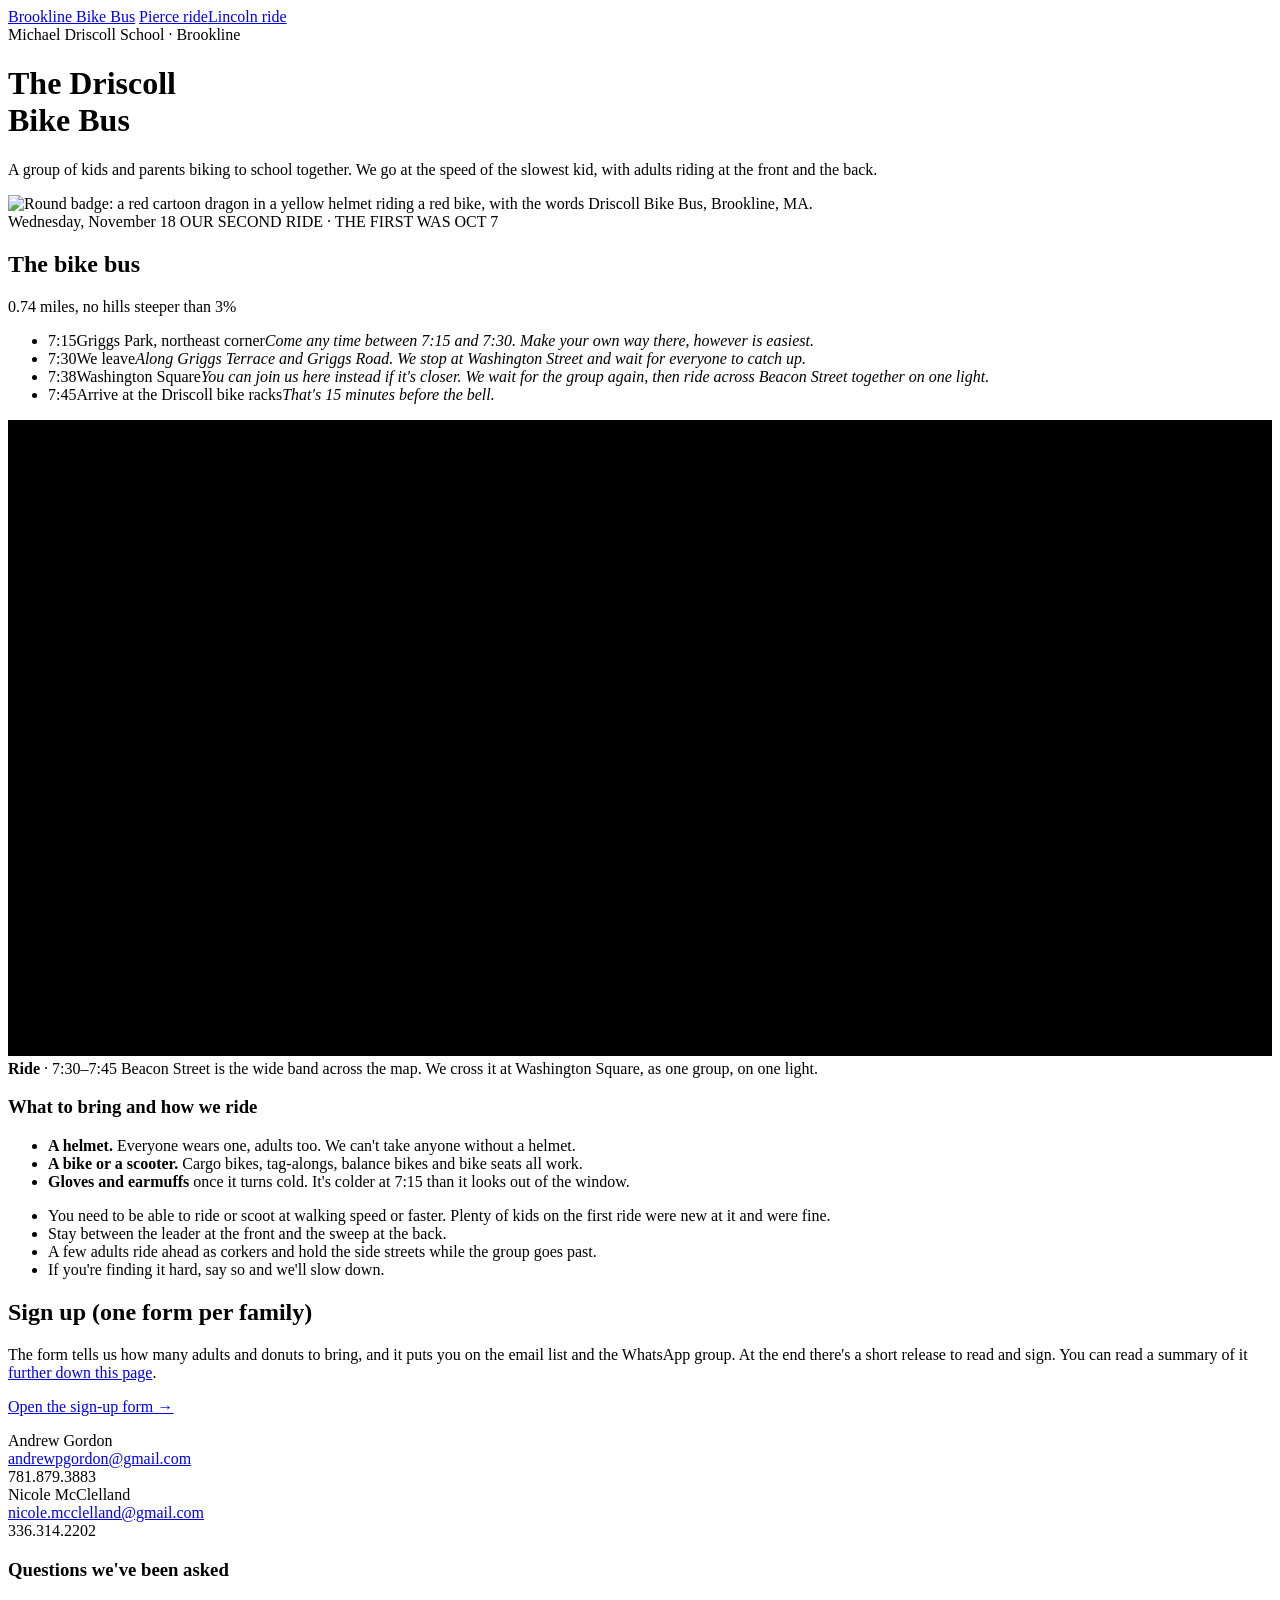
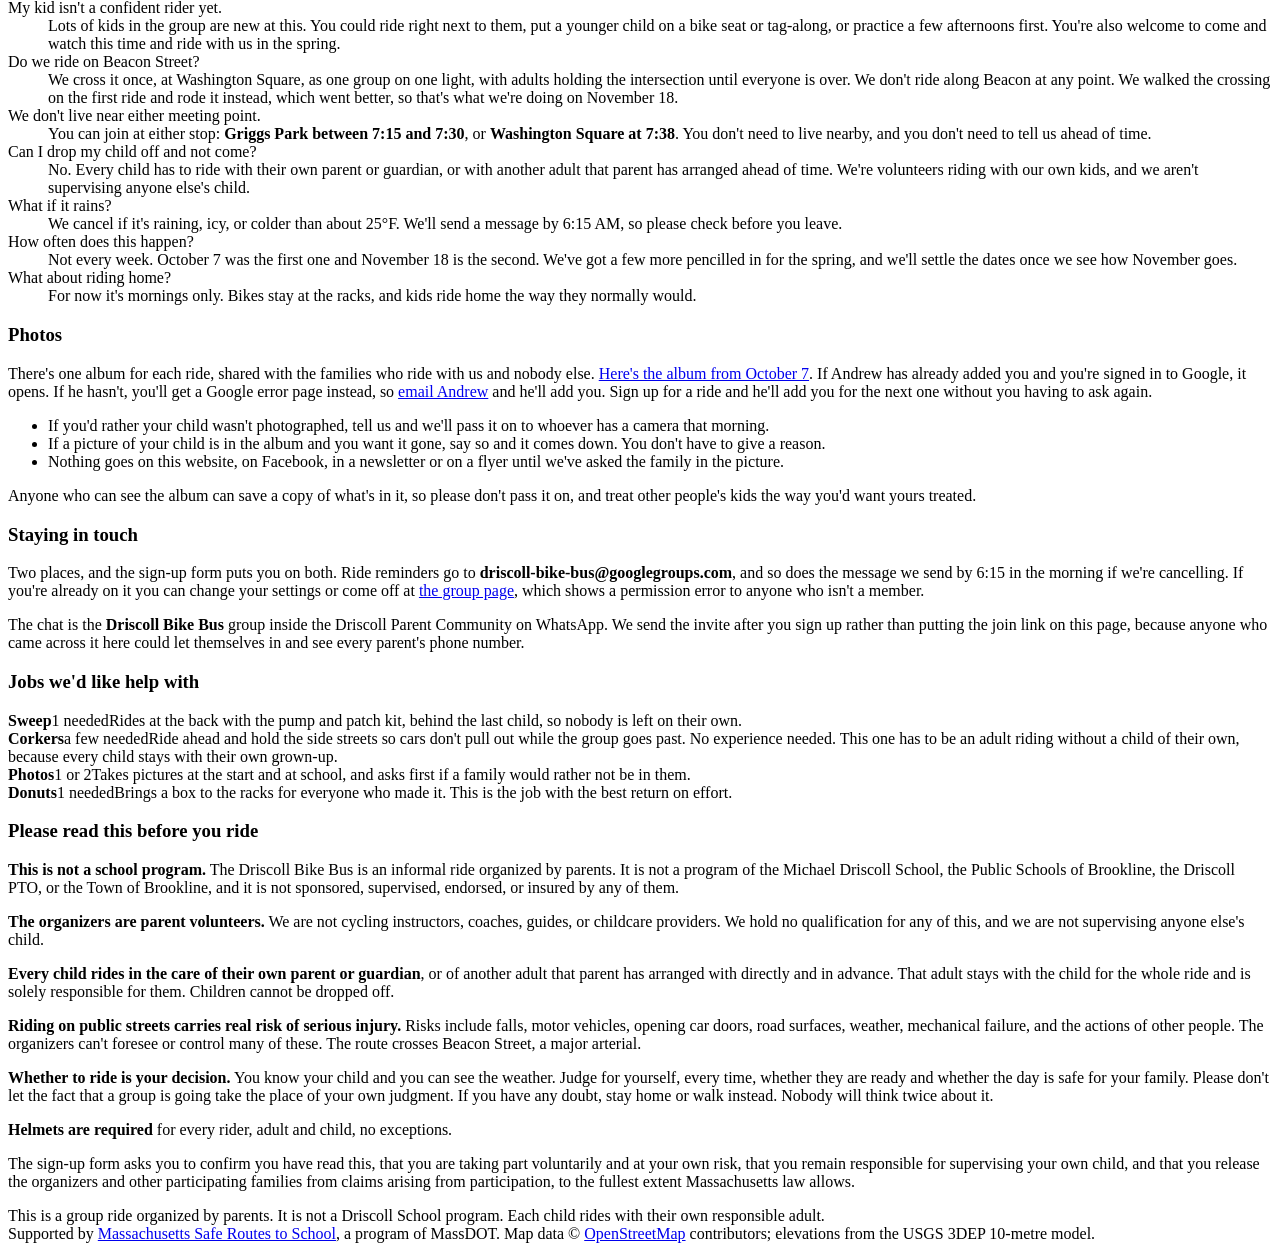
==== public/driscoll/index.html @ a46b2bcb "Rewrite the Driscoll page for November 18 Andrew's notes from the first ride. No walking group: Core" ====
<!DOCTYPE html>
<html lang="en">
<head>
<meta charset="utf-8">
<meta name="viewport" content="width=device-width, initial-scale=1">
<title>Driscoll Bike Bus | Brookline, MA</title>
<meta name="description" content="Kids and parents biking to the Michael Driscoll School together on Wednesday, November 18. Route, times and sign-up for the Driscoll Bike Bus in Brookline, MA.">
<link rel="canonical" href="https://brooklinebikebus.org/driscoll/">
<meta property="og:type" content="website">
<meta property="og:site_name" content="Brookline Bike Bus">
<meta property="og:title" content="The Driscoll Bike Bus">
<meta property="og:description" content="Biking to school together on Wednesday, November 18. We meet at Griggs Park between 7:15 and 7:30, leave at 7:30, and get to school by 7:45.">
<meta property="og:url" content="https://brooklinebikebus.org/driscoll/">
<meta property="og:image" content="https://brooklinebikebus.org/assets/og-driscoll.png">
<meta name="twitter:card" content="summary_large_image">
<link rel="icon" href="/assets/favicon.svg" type="image/svg+xml">
<link rel="preconnect" href="https://fonts.googleapis.com">
<link rel="preconnect" href="https://fonts.gstatic.com" crossorigin>
<link rel="stylesheet" href="https://fonts.googleapis.com/css2?family=Archivo:wght@500;600;700;800&family=IBM+Plex+Mono:wght@400;500;600&family=Source+Serif+4:opsz,wght@8..60,400;8..60,600&display=swap">
<link rel="stylesheet" href="/assets/site.css">
</head>
<body>
<div class="sheet">

  <nav class="sitenav">
    <a class="brand" href="/">Brookline Bike Bus</a>
    <span class="links"><a href="/pierce/">Pierce ride</a><a href="/lincoln/">Lincoln ride</a></span>
  </nav>

  <div class="masthead">
    <div class="kicker">Michael Driscoll School &middot; Brookline</div>
    <h1>The Driscoll<br><span class="hz">Bike&nbsp;Bus</span></h1>
    <p class="what">A group of kids and parents biking to school together. We go at the speed of the slowest kid, with adults riding at the front and the back.</p>
    <img class="badge" src="/assets/driscoll-badge.webp" width="512" height="512" alt="Round badge: a red cartoon dragon in a yellow helmet riding a red bike, with the words Driscoll Bike Bus, Brookline, MA.">
  </div>

  <div class="band">
    <span class="big">Wednesday, November&nbsp;18</span>
    <span class="sub">OUR SECOND RIDE &middot; THE FIRST WAS OCT 7</span>
  </div>

<div class="sched">
    <div class="leg">
      <div class="leg-head">
        <h2>The bike bus</h2>
        <span class="note">0.74 miles, no hills steeper than 3%</span>
      </div>
      <ul class="stops">
        <li><span class="t">7:15</span><span class="p">Griggs Park, northeast corner<em>Come any time between 7:15 and 7:30. Make your own way there, however is easiest.</em></span></li>
        <li><span class="t">7:30</span><span class="p">We leave<em>Along Griggs Terrace and Griggs Road. We stop at Washington Street and wait for everyone to catch up.</em></span></li>
        <li><span class="t">7:38</span><span class="p">Washington Square<em>You can join us here instead if it's closer. We wait for the group again, then ride across Beacon Street together on one light.</em></span></li>
        <li><span class="t">7:45</span><span class="p">Arrive at the Driscoll bike racks<em>That's 15 minutes before the bell.</em></span></li>
      </ul>
    </div>
  </div>

  <div class="map">
    <svg viewBox="0 0 940 473" role="img" aria-label="Street map of the route. The group gathers at the northeast corner of Griggs Park, rides along Griggs Terrace and Griggs Road to Washington Street, regroups at Washington Square, crosses Beacon Street together on one light, and arrives at the Driscoll School bike racks.">
      <rect x="0" y="0" width="940" height="473" fill="var(--mapbg)"/>
      <g fill="var(--parkfill)"><path d="M371 43L381 46L421 57L425 58L419 80L417 87L425 89L417 124L412 124L405 122L399 119L392 116L386 113L380 110L373 105L344 83L338 80L332 76L339 56L353 63L365 69L371 43ZM959 278L918 245L968 240L970 243L961 279L959 278ZM385 -31L430 -17L443 -13L451 -10L444 9L430 50L383 37L364 32L374 -1L385 -31ZM842 413L838 412L835 410L831 402L827 395L823 387L818 380L813 374L807 367L801 361L794 356L787 351L780 346L773 342L771 339L772 334L774 328L776 325L778 322L781 318L783 315L787 311L792 307L795 305L798 303L803 301L808 299L814 298L818 297L824 297L830 298L836 299L842 301L845 303L850 306L853 308L857 311L859 314L862 317L865 321L868 326L870 332L872 338L872 343L873 347L873 354L872 361L870 367L867 374L863 384L858 394L853 403L849 409L847 412L843 413L842 413ZM407 59L406 63L406 68L398 67L392 66L386 66L380 65L377 63L374 61L371 57L373 52L376 49L381 48L384 51L389 54L393 56L400 57L405 58L407 59ZM295 241L313 234L310 232L306 228L303 225L300 222L298 219L294 213L297 226L297 231L292 233L295 241Z"/></g>
      <g fill="var(--schoolfill)"><path d="M311 237L287 245L285 248L288 252L276 263L269 269L265 265L260 260L257 257L250 249L246 245L243 242L234 233L220 219L217 217L208 206L230 185L194 150L189 145L187 142L184 140L180 139L176 138L172 137L169 135L166 133L167 128L171 125L176 123L180 122L185 120L190 120L197 121L206 124L209 126L213 127L216 129L220 131L223 133L227 137L232 142L241 149L246 153L252 159L257 164L264 172L268 177L274 184L282 196L287 203L292 211L296 217L300 222L303 225L306 228L310 232L313 234L311 237ZM-19 122L-36 108L-38 105L-37 101L-17 80L-4 67L17 83L-19 122ZM95 321L99 333L88 336L73 341L68 330L95 321Z"/></g>
      <g fill="none" stroke="var(--roadline)" stroke-width="2.6" stroke-linecap="round" stroke-linejoin="round"><path d="M-4 58L-1 55L3 51L17 36L28 24L40 12L55 -4L67 -18L89 -42L99 -51L123 -79L126 -82L129 -86L192 -153L231 -196L236 -200L279 -248L284 -252M739 -120L764 -102L789 -84L805 -73L849 -42L856 -37L859 -34L897 -7L922 11L944 26L953 32M861 533L864 530L868 525L879 512L912 469L922 434L928 411L931 400L938 375L959 296L962 287L964 281L974 242L976 236M211 112L208 115L204 117L196 116L189 116L183 116L178 117L173 119L169 122L165 124L162 127L159 131L156 134L154 139L151 144L145 154L141 161M216 -132L244 -107L263 -91L282 -77L297 -67L306 -59L359 -43L423 -25L478 -5L507 6L525 12L540 20L551 29L563 42L568 49L573 57L577 64L578 70L576 78M63 71L69 75L73 77L77 80L84 85L88 89L93 92L97 95L102 97L107 100L113 103L121 106L126 109L131 112L138 118L142 121L147 124L152 126L156 128L159 131M312 -234L322 -228L339 -219L364 -207L383 -200L438 -180L476 -166L500 -158L539 -143L560 -135L571 -131L583 -127L598 -120L615 -109L638 -94L682 -63L688 -60L694 -55L699 -51L801 23L807 27L812 30L817 34L875 76L881 80L885 83L923 110L944 125L948 127L957 132M581 392L582 386L584 372L586 365L588 360L592 356L597 354L602 352L648 343L696 333L712 332L725 332L741 334L762 342L773 347L787 356L804 369L814 382L825 397L829 407L833 415L835 420L837 427L833 431L829 436L823 442L811 452L805 456M354 274L351 268L349 264L346 258L343 253L340 249L336 246L333 243L328 239L323 235L318 232L315 229L311 225L308 221L304 218L301 214L298 209L293 202L283 187L279 181L275 176L271 171L268 166L265 163L262 159L259 156L254 152L249 147L225 127L221 123L217 120L214 116L211 112M1161 275L1155 273L1085 255L1053 246L1045 244L1036 242L1027 240L1017 239L1006 238L995 237L985 236L976 236L965 236L957 236L950 236L944 237L930 238L918 239L913 240L906 241M-83 219L-78 221L-73 224L-67 227L-34 253L-29 257L-23 260L-17 261L-12 262L-6 261L1 260L13 257L22 254L26 252L28 250M765 343L772 327L776 320L781 314L788 306L795 302L805 297L814 295L824 294L835 296L845 298L849 301L855 306L864 315L871 329L876 338L877 346L875 357L870 373L862 393L852 409L837 427M875 76L878 71L920 14L922 11M602 622L606 619L611 615L616 611L620 608L624 605L627 602L632 598L635 595L639 591L642 588L646 584L649 581L652 577L655 574L659 570L662 567L667 565L673 562L679 560L684 558L691 557L699 556L708 556L715 555L723 554L729 553L734 552L738 550L742 548L746 546L750 543L754 540L757 536L761 531L765 525L767 519L769 513L769 505L768 498L767 493L766 488L764 483L761 478L759 473L756 469L754 465L751 461L749 457L745 451L742 448L739 445L735 440L732 437L728 433L724 430L720 428L715 425L711 423L704 420L699 417L694 415L691 411L687 408L684 405L682 401M541 294L541 301L541 309L532 379L532 385M333 331L340 336L347 340L354 344L360 348L367 350L374 353L381 356L388 358L397 360L416 363L436 367L453 370L469 373L532 385L554 389L567 391L581 392L594 392L601 391L609 391L622 388L636 385L648 381L655 379M187 334L184 338L182 342L183 348L186 354M76 370L73 362L67 346L64 334L60 324L55 309L52 300L40 261L38 255M682 401L680 405L678 410L674 415L671 420L668 424L658 431L648 436L634 440L616 442L606 442L586 440L561 436L543 434L529 432L517 431L484 430L443 426L407 419L370 407L340 393L315 379L294 364L285 355L273 342L270 339L268 332L269 328M148 -64L152 -61L167 -49L186 -37L213 -21L217 -19L221 -17L254 3L268 10L277 13L298 19L348 31L382 41L407 48L419 51L462 63L469 65L477 66L530 73L559 77L570 78L576 78L583 79L594 83L625 90L686 105L724 113L733 116L761 122L828 139L837 141L857 146M837 141L839 133L840 128L839 123L838 118L835 113L833 109L829 104L825 100L820 95L766 56L746 38L729 20L725 15L718 6L707 -6L696 -22L691 -31L689 -37L689 -44L694 -55M116 462L122 461L128 459L138 456L143 455L155 451L164 448L171 446L178 445L185 442L194 440L202 438L209 436L218 434L222 432L230 430L238 428L243 426L249 424L255 423L261 421L266 419L275 416M198 439L198 445L199 451L199 460L199 467L200 474L200 482L201 487L202 494L203 501L205 510L206 515L208 521L210 527L211 532L213 537L216 543M263 57L271 60L275 62L280 64L295 68L306 72L314 75L320 76L329 79L340 85L353 95L376 112L389 121L401 126L416 129L431 132L441 133L448 133L463 133L481 131L499 130L521 125L540 118L552 111L563 101L571 92L575 83L576 78M221 -23L217 -19L214 -16L211 -9L210 -3L211 3L213 13L220 21L226 26L230 29L252 47L258 52L263 57L268 66L271 71L273 75L276 81L278 85L281 88L284 93L288 98L291 101L296 105L300 109L305 114L309 117L312 120L317 124L320 128L326 134L330 139L334 143L338 147L342 152L345 155L349 160L353 165L359 170L364 176L369 180L373 184L377 186L383 190L389 195L393 198L399 202L406 205L412 208L417 211L423 214L430 216L437 218L443 220L449 221L456 222L463 223L470 224L481 224L497 225L505 225L512 225L520 227L528 229L533 230L540 233L546 235L550 238M856 -37L853 -33L823 7L813 20L810 23L807 27M-22 125L31 168L42 176L56 186L61 189M755 212L754 207L752 199L756 161L760 128L761 122M88 -1L99 7L109 15L117 22L122 25L155 51L175 69L194 89L211 112M811 186L813 194L816 200L819 208M216 543L218 538L221 535L223 531L225 527L227 523L229 519L232 514L234 508L236 504L238 497L240 493L242 488L244 482L246 475L248 469L250 461L251 456L252 448L253 442L254 435L255 428L255 423M682 401L682 392L682 385L682 379L682 378M352 302L356 298L358 294L358 288L356 281L354 274M417 211L419 207L421 202L429 197L435 195L455 191L472 186L488 180L497 176L504 175L515 177L526 180L546 185L558 185L575 182L609 177L633 170L659 162L677 155L698 144L713 135L717 132L723 126L727 118L729 110L730 99L728 90L725 79L720 72L715 66L710 61L695 45L673 26L644 6L615 -17L591 -34L566 -49L534 -63L518 -70L453 -93L428 -102L390 -116L379 -120L354 -130L336 -138L324 -145L310 -155L299 -163L287 -170L276 -175L272 -177L262 -182M186 354L189 360L192 364L195 368L198 371L204 375L225 388L235 394L258 407L275 416L308 432L339 446L369 458L407 473L420 478L425 480L430 481L437 483L443 484L448 485L456 485L469 483L478 482L486 481L492 480L502 479L508 479L516 479L522 479L528 480L534 482L540 484L545 486L550 488L558 490L563 491L570 493L577 493L587 495L598 496L604 496L614 496L622 495L653 493L660 493L668 493L677 495L684 499L694 507L713 528L719 533L722 536L726 539L730 544L732 548L734 552M819 208L819 214L822 220L830 223L835 224M835 224L846 227L869 232L906 241M857 146L861 148L864 152L865 160L864 163M835 224L829 219L825 215L819 208M881 158L875 153L870 149L857 146M30 241L26 238L6 217L-20 196L-41 178L-56 166M44 246L55 243L72 237L85 233L92 231L98 228L104 225L110 222L113 219L118 215L122 212L125 209L128 205L132 200L136 195L144 184L152 174L155 169M28 244L28 250L32 254L37 255L42 253L44 249L43 243L40 240L35 239L30 241L28 244M37 239L38 234L51 206L56 198L61 189L67 178L79 161L93 139L96 135M-120 349L-115 348L-78 341L-68 339L-44 333L-32 331L-20 327L-7 323L5 320L46 307L54 305M311 314L320 321L333 331M266 277L279 288L288 296M288 296L295 302L299 304L311 314M141 161L148 165L155 169L159 172L164 175L167 178L172 181L175 184L178 187L184 194L207 217L213 223L251 263L256 268L260 272L266 277M421 816L391 795L380 787L359 772L333 749L301 722L190 629L180 618L166 605L163 601L159 596L153 587L151 583L149 578L146 572L142 565L140 558L135 538L124 496L118 468L116 462L110 437L107 426L104 415L102 406L100 401L98 394L97 389L96 386M705 379L715 382L734 393L746 402L765 416L771 422L781 431L799 449L805 456L831 491L837 499L842 506M906 241L913 246L928 259L939 267L956 282L962 287M54 305L58 303L125 281L130 279L136 277L142 275L149 271L155 267L161 264L165 260L171 256L176 251L189 239L205 222L209 219M550 238L553 241L556 244L559 248L561 253L562 259L563 267M682 378L691 379L705 379L694 375L682 373L674 373L666 374L661 376L655 379M655 379L667 378L675 378L682 378M31 86L37 80L40 76L43 73L48 71L53 70L61 70L63 71M-4 58L0 61L4 64L26 82L31 86L53 104L66 114L72 119L76 122L81 126L86 129L93 133L101 138L118 148L134 157L141 161M1096 458L1082 455L1065 450L1045 444L1003 432L986 427L980 426L975 424L932 412L928 411"/></g>
      <g fill="none" stroke="var(--artline)" stroke-width="8" stroke-linecap="round" stroke-linejoin="round"><path d="M352 302L360 300L373 298L383 296L393 296L403 295L414 295L460 296L483 296L501 296L508 296L514 295L526 295L533 295L541 294L549 293L555 293L572 291L590 288L607 285L633 280L642 278L650 276L666 272L684 266L698 262L712 257L726 252L742 245L758 238L775 230L781 227M778 201L755 212L745 217L738 220L729 224L718 228L713 230L708 232L701 234L696 235L692 237L687 239L675 243L659 248L642 252L626 256L613 259L601 261L592 263L580 265L572 266L563 267L555 268L547 269L536 269L526 270L518 270L510 271L501 271L490 271L479 271L441 270L433 270L424 270L415 270L405 270L393 269L385 269L379 269L371 270M187 334L177 337L171 339L85 367L76 370L64 374L6 392L-10 398L-27 403L-44 408L-57 412M68 395L76 393L86 389L96 386L148 368L174 358L180 356L186 354M878 180L911 167L927 162L942 157L964 150L977 146M269 328L278 325M311 314L316 313L325 309L329 308M278 325L297 319L307 316L311 314M781 227L789 223L806 214L819 208M329 308L337 306L345 304L352 302M841 173L820 182L811 186M881 158L864 163L860 165L848 170L841 173M819 208L828 203L833 200L841 196L849 192L855 189L861 187L867 184L876 181L878 180M211 325L193 331L187 334M-94 443L-85 440L-32 424L-12 418L0 415L7 413L14 411L22 409L30 406L35 405L40 404L46 402L48 402M957 132L941 137L922 143L906 149L883 157L881 158M288 296L276 301L263 306L247 313L230 319L214 324L211 325M186 354L197 350L205 348L212 346L237 339L246 336L254 333L269 328M811 186L806 189L801 191L793 195L784 199L778 201M322 283L311 287L302 291L293 294L288 296M371 270L360 272L354 274M354 274L336 279L327 282L322 283M48 402L68 395"/></g>
      <path d="M864 315L855 306L849 301L835 296L824 294L814 295L805 297L795 302L788 306L781 314L776 320L772 327L765 343L741 334L725 332L712 332L696 333L648 343L602 352L592 356L586 365L582 386L567 391L554 389L536 386L469 373L453 370L436 367L416 363L397 360L389 358L381 356L374 353L367 350L354 344L347 340L340 336L333 331L323 323L311 314L301 306L295 302L288 296L281 290L266 277L260 272L251 263L213 223L207 217L184 194L178 187L172 181L165 176L159 172L148 165L141 161" fill="none" stroke="var(--rideline)" stroke-width="9" stroke-linecap="round" stroke-linejoin="round"/>

      <g font-family="Archivo, sans-serif" font-weight="700" fill="none" stroke="var(--mapbg)" stroke-width="5" stroke-linejoin="round">
        <text font-size="12" letter-spacing="0.12em" transform="translate(560 196) rotate(-11)">BEACON STREET</text>
        <text font-size="12" letter-spacing="0.12em" transform="translate(150 292) rotate(-16)">BEACON ST</text>
        <text font-size="11" letter-spacing="0.1em" transform="translate(408 396) rotate(10)">WASHINGTON ST</text>
        <text font-size="11" letter-spacing="0.1em" transform="translate(636 322) rotate(-12)">GRIGGS RD</text>
        <text font-size="9.5" letter-spacing="0.06em" transform="translate(877 229) rotate(4)">MARION ST</text>
        <text font-size="11" letter-spacing="0.1em" transform="translate(620 74) rotate(14)">SUMMIT AVE</text>
        <text font-size="11" letter-spacing="0.1em" transform="translate(374 104)">COREY HILL PARK</text>
      </g>
      <g font-family="Archivo, sans-serif" font-weight="700" stroke="none">
        <text fill="var(--mapart)" font-size="12" letter-spacing="0.12em" transform="translate(560 196) rotate(-11)">BEACON STREET</text>
        <text fill="var(--mapart)" font-size="12" letter-spacing="0.12em" transform="translate(150 292) rotate(-16)">BEACON ST</text>
        <text fill="var(--maplabel)" font-size="11" letter-spacing="0.1em" transform="translate(408 396) rotate(10)">WASHINGTON ST</text>
        <text fill="var(--maplabel)" font-size="11" letter-spacing="0.1em" transform="translate(636 322) rotate(-12)">GRIGGS RD</text>
        <text fill="var(--maplabel)" font-size="9.5" letter-spacing="0.06em" transform="translate(877 229) rotate(4)">MARION ST</text>
        <text fill="var(--maplabel)" font-size="11" letter-spacing="0.1em" transform="translate(620 74) rotate(14)">SUMMIT AVE</text>
        <text fill="var(--maplabel)" font-size="11" letter-spacing="0.1em" transform="translate(374 104)">COREY HILL PARK</text>
      </g>

      <g>
                        <circle cx="864" cy="315" r="11" fill="var(--mapbg)" stroke="var(--rideline)" stroke-width="5"/>
        <circle cx="333" cy="331" r="11" fill="var(--mapbg)" stroke="var(--rideline)" stroke-width="5"/>
        <rect x="127" y="147" width="29" height="29" rx="4" fill="var(--gold)" stroke="var(--rideline)" stroke-width="4"/>
      </g>
      <g font-family="Archivo, sans-serif" font-size="14.5" font-weight="800" fill="none" stroke="var(--mapbg)" stroke-width="5.5" stroke-linejoin="round">
                        <text x="930" y="352" text-anchor="end">7:15 Griggs Park, NE corner</text>
        <text x="318" y="374" text-anchor="middle">7:38 Washington Sq (join here too)</text>
        <text x="152" y="209" text-anchor="middle">7:45 DRISCOLL</text>
      </g>
      <g font-family="Archivo, sans-serif" font-size="14.5" font-weight="800" fill="var(--text)" stroke="none">
                        <text x="930" y="352" text-anchor="end">7:15 Griggs Park, NE corner</text>
        <text x="318" y="374" text-anchor="middle">7:38 Washington Sq (join here too)</text>
        <text x="152" y="209" text-anchor="middle">7:45 DRISCOLL</text>
      </g>
    </svg>
    <div class="maplegend">
      <span><span class="swatch"></span><b>Ride</b> &middot; 7:30&ndash;7:45</span>
      <span>Beacon Street is the wide band across the map. We cross it at Washington Square, as one group, on one light.</span>
    </div>
  </div>

  <section>
    <h3>What to bring and how we ride</h3>
    <div class="grid2">
      <div>
        <ul>
          <li><b>A helmet.</b> Everyone wears one, adults too. We can't take anyone without a helmet.</li>
          <li><b>A bike or a scooter.</b> Cargo bikes, tag-alongs, balance bikes and bike seats all work.</li>
          <li><b>Gloves and earmuffs</b> once it turns cold. It's colder at 7:15 than it looks out of the window.</li>
        </ul>
      </div>
      <div>
        <ul>
          <li>You need to be able to ride or scoot at walking speed or faster. Plenty of kids on the first ride were new at it and were fine.</li>
          <li>Stay between the leader at the front and the sweep at the back.</li>
          <li>A few adults ride ahead as corkers and hold the side streets while the group goes past.</li>
          <li>If you're finding it hard, say so and we'll slow down.</li>
        </ul>
      </div>
    </div>
  </section>

  <div class="cta">
    <h2>Sign up (one form per family)</h2>
    <p>The form tells us how many adults and donuts to bring, and it puts you on the email list and the WhatsApp group. At the end there's a short release to read and sign. You can read a summary of it <a href="#read-this">further down this page</a>.</p>
    <p style="margin-top:16px"><a class="btn" href="https://docs.google.com/forms/d/e/1FAIpQLScIpAX4LoNH75AOq0KV_3eDv0BGpOtlQ7wdjFl4ncqaSGJQaA/viewform" target="_blank" rel="noopener">Open the sign-up form &rarr;</a></p>
    <div class="who">
      <div>
        <div class="nm">Andrew Gordon</div>
        <div class="ct"><a href="mailto:andrewpgordon@gmail.com">andrewpgordon@gmail.com</a><br>781.879.3883</div>
      </div>
      <div>
        <div class="nm">Nicole McClelland</div>
        <div class="ct"><a href="mailto:nicole.mcclelland@gmail.com">nicole.mcclelland@gmail.com</a><br>336.314.2202</div>
      </div>
    </div>
  </div>

  <section>
    <h3>Questions we've been asked</h3>
    <dl class="faq">
      <div><dt>My kid isn't a confident rider yet.</dt><dd>Lots of kids in the group are new at this. You could ride right next to them, put a younger child on a bike seat or tag-along, or practice a few afternoons first. You're also welcome to come and watch this time and ride with us in the spring.</dd></div>
      <div><dt>Do we ride on Beacon Street?</dt><dd>We cross it once, at Washington Square, as one group on one light, with adults holding the intersection until everyone is over. We don't ride along Beacon at any point. We walked the crossing on the first ride and rode it instead, which went better, so that's what we're doing on November 18.</dd></div>
      <div><dt>We don't live near either meeting point.</dt><dd>You can join at either stop: <b>Griggs Park between 7:15 and 7:30</b>, or <b>Washington Square at 7:38</b>. You don't need to live nearby, and you don't need to tell us ahead of time.</dd></div>
      <div><dt>Can I drop my child off and not come?</dt><dd>No. Every child has to ride with their own parent or guardian, or with another adult that parent has arranged ahead of time. We're volunteers riding with our own kids, and we aren't supervising anyone else's child.</dd></div>
      <div><dt>What if it rains?</dt><dd>We cancel if it's raining, icy, or colder than about 25&deg;F. We'll send a message by 6:15 AM, so please check before you leave.</dd></div>
      <div><dt>How often does this happen?</dt><dd>Not every week. October 7 was the first one and November 18 is the second. We've got a few more pencilled in for the spring, and we'll settle the dates once we see how November goes.</dd></div>
      <div><dt>What about riding home?</dt><dd>For now it's mornings only. Bikes stay at the racks, and kids ride home the way they normally would.</dd></div>
    </dl>
  </section>

  <section>
    <h3>Photos</h3>
    <p>There's one album for each ride, shared with the families who ride with us and nobody else. <a href="https://photos.google.com/share/AF1QipO8wEWGYjAG90mAkrhTyD6m5ygC50EoeEyARmJE_xkNbR6lCPt7_jM--6XMdGfysQ" target="_blank" rel="noopener">Here's the album from October 7</a>. If Andrew has already added you and you're signed in to Google, it opens. If he hasn't, you'll get a Google error page instead, so <a href="mailto:andrewpgordon@gmail.com?subject=Bike%20bus%20photo%20album">email Andrew</a> and he'll add you. Sign up for a ride and he'll add you for the next one without you having to ask again.</p>
    <ul>
      <li>If you'd rather your child wasn't photographed, tell us and we'll pass it on to whoever has a camera that morning.</li>
      <li>If a picture of your child is in the album and you want it gone, say so and it comes down. You don't have to give a reason.</li>
      <li>Nothing goes on this website, on Facebook, in a newsletter or on a flyer until we've asked the family in the picture.</li>
    </ul>
    <p>Anyone who can see the album can save a copy of what's in it, so please don't pass it on, and treat other people's kids the way you'd want yours treated.</p>
  </section>

  <section>
    <h3>Staying in touch</h3>
    <p>Two places, and the sign-up form puts you on both. Ride reminders go to <b>driscoll-bike-bus@googlegroups.com</b>, and so does the message we send by 6:15 in the morning if we're cancelling. If you're already on it you can change your settings or come off at <a href="https://groups.google.com/g/driscoll-bike-bus" target="_blank" rel="noopener">the group page</a>, which shows a permission error to anyone who isn't a member.</p>
    <p>The chat is the <b>Driscoll Bike Bus</b> group inside the Driscoll Parent Community on WhatsApp. We send the invite after you sign up rather than putting the join link on this page, because anyone who came across it here could let themselves in and see every parent's phone number.</p>
  </section>

  <section>
    <h3>Jobs we'd like help with</h3>
    <div class="vols">
      <div><b>Sweep</b><span class="need open">1 needed</span><span class="t">Rides at the back with the pump and patch kit, behind the last child, so nobody is left on their own.</span></div>
      <div><b>Corkers</b><span class="need open">a few needed</span><span class="t">Ride ahead and hold the side streets so cars don't pull out while the group goes past. No experience needed. This one has to be an adult riding without a child of their own, because every child stays with their own grown-up.</span></div>
      <div><b>Photos</b><span class="need open">1 or 2</span><span class="t">Takes pictures at the start and at school, and asks first if a family would rather not be in them.</span></div>
      <div><b>Donuts</b><span class="need open">1 needed</span><span class="t">Brings a box to the racks for everyone who made it. This is the job with the best return on effort.</span></div>
    </div>
  </section>

  <section id="read-this">
    <h3>Please read this before you ride</h3>
    <div class="legal">
      <p><b>This is not a school program.</b> The Driscoll Bike Bus is an informal ride organized by parents. It is not a program of the Michael Driscoll School, the Public Schools of Brookline, the Driscoll PTO, or the Town of Brookline, and it is not sponsored, supervised, endorsed, or insured by any of them.</p>
      <p><b>The organizers are parent volunteers.</b> We are not cycling instructors, coaches, guides, or childcare providers. We hold no qualification for any of this, and we are not supervising anyone else's child.</p>
      <p><b>Every child rides in the care of their own parent or guardian</b>, or of another adult that parent has arranged with directly and in advance. That adult stays with the child for the whole ride and is solely responsible for them. Children cannot be dropped off.</p>
      <p><b>Riding on public streets carries real risk of serious injury.</b> Risks include falls, motor vehicles, opening car doors, road surfaces, weather, mechanical failure, and the actions of other people. The organizers can't foresee or control many of these. The route crosses Beacon Street, a major arterial.</p>
      <p><b>Whether to ride is your decision.</b> You know your child and you can see the weather. Judge for yourself, every time, whether they are ready and whether the day is safe for your family. Please don't let the fact that a group is going take the place of your own judgment. If you have any doubt, stay home or walk instead. Nobody will think twice about it.</p>
      <p><b>Helmets are required</b> for every rider, adult and child, no exceptions.</p>
      <p class="fine">The sign-up form asks you to confirm you have read this, that you are taking part voluntarily and at your own risk, that you remain responsible for supervising your own child, and that you release the organizers and other participating families from claims arising from participation, to the fullest extent Massachusetts law allows.</p>
    </div>
  </section>

  <footer class="sitefoot">
    This is a group ride organized by parents. It is not a Driscoll School program. Each child rides with their own responsible adult.<br>
    Supported by <a href="https://www.mass.gov/safe-routes-to-school">Massachusetts Safe Routes to School</a>, a program of MassDOT.
    Map data &copy; <a href="https://www.openstreetmap.org/copyright">OpenStreetMap</a> contributors; elevations from the USGS 3DEP 10-metre model.
  </footer>

</div>
</body>
</html>
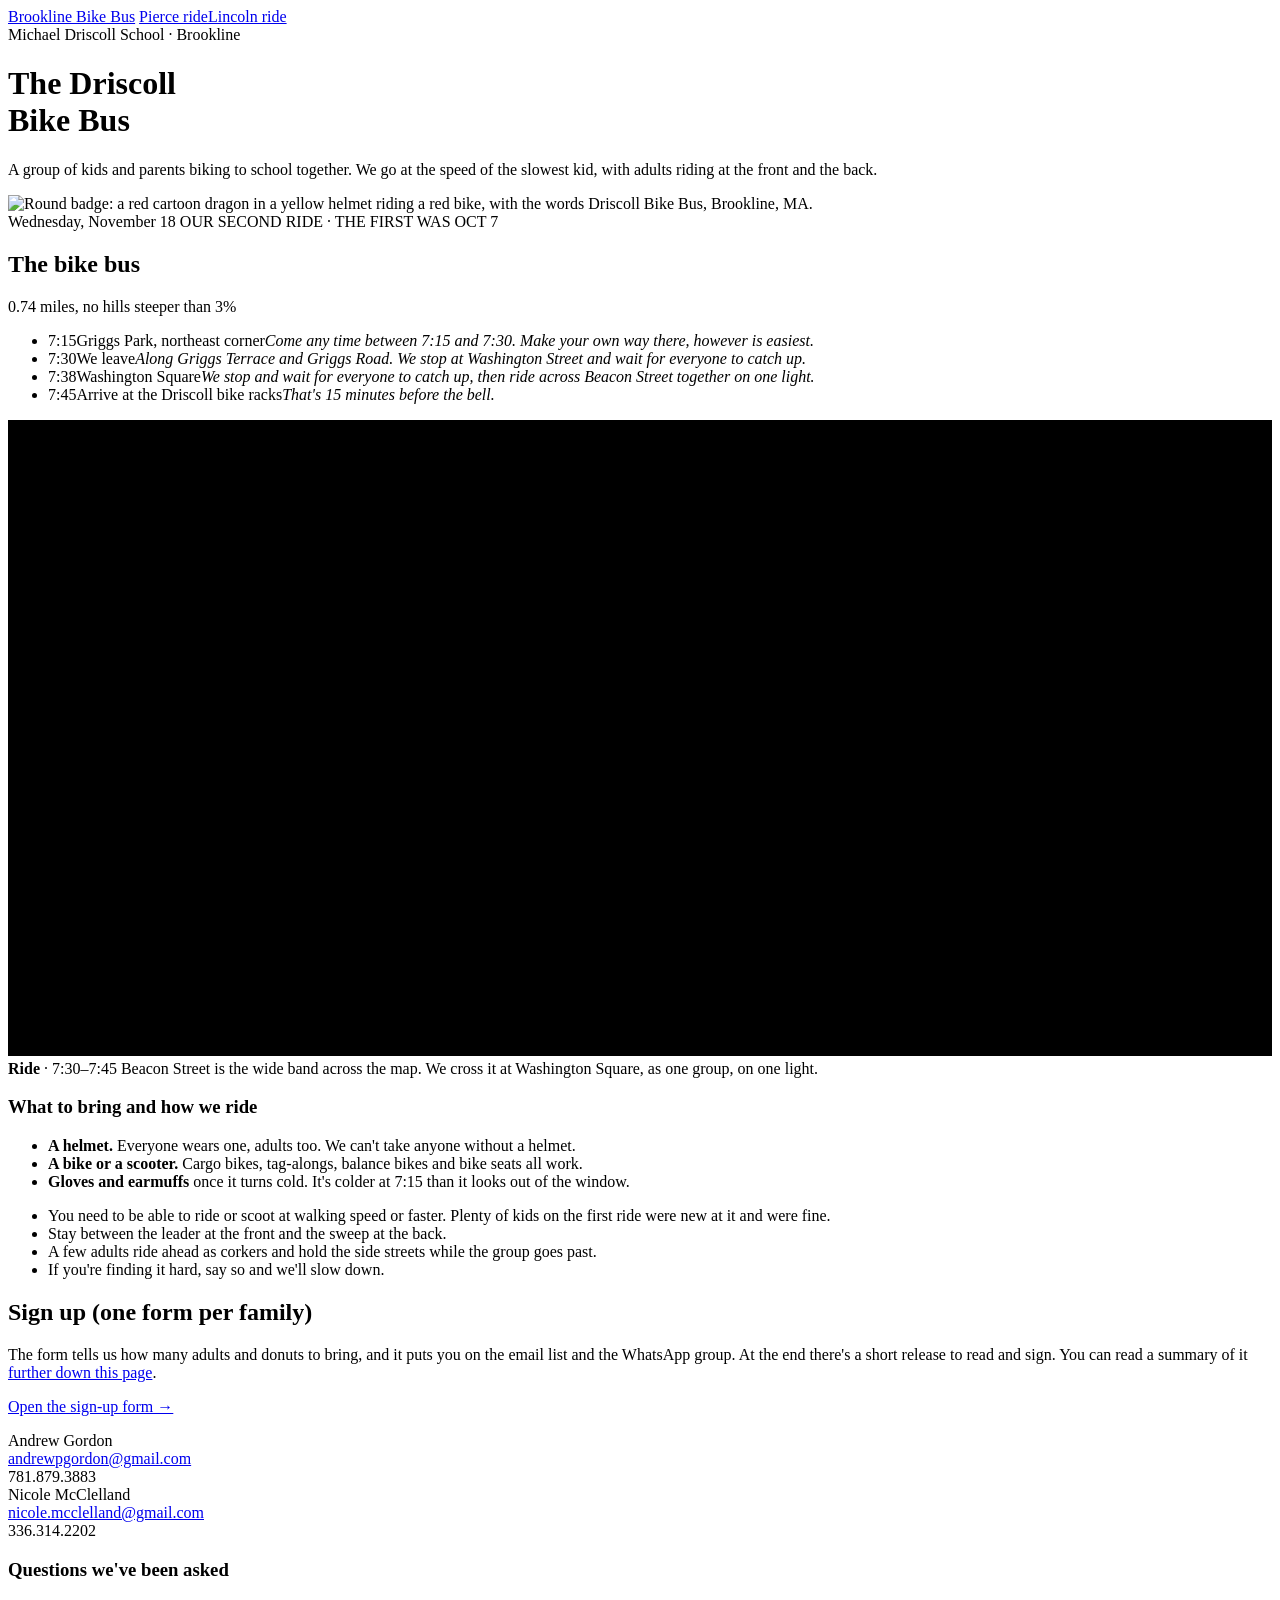
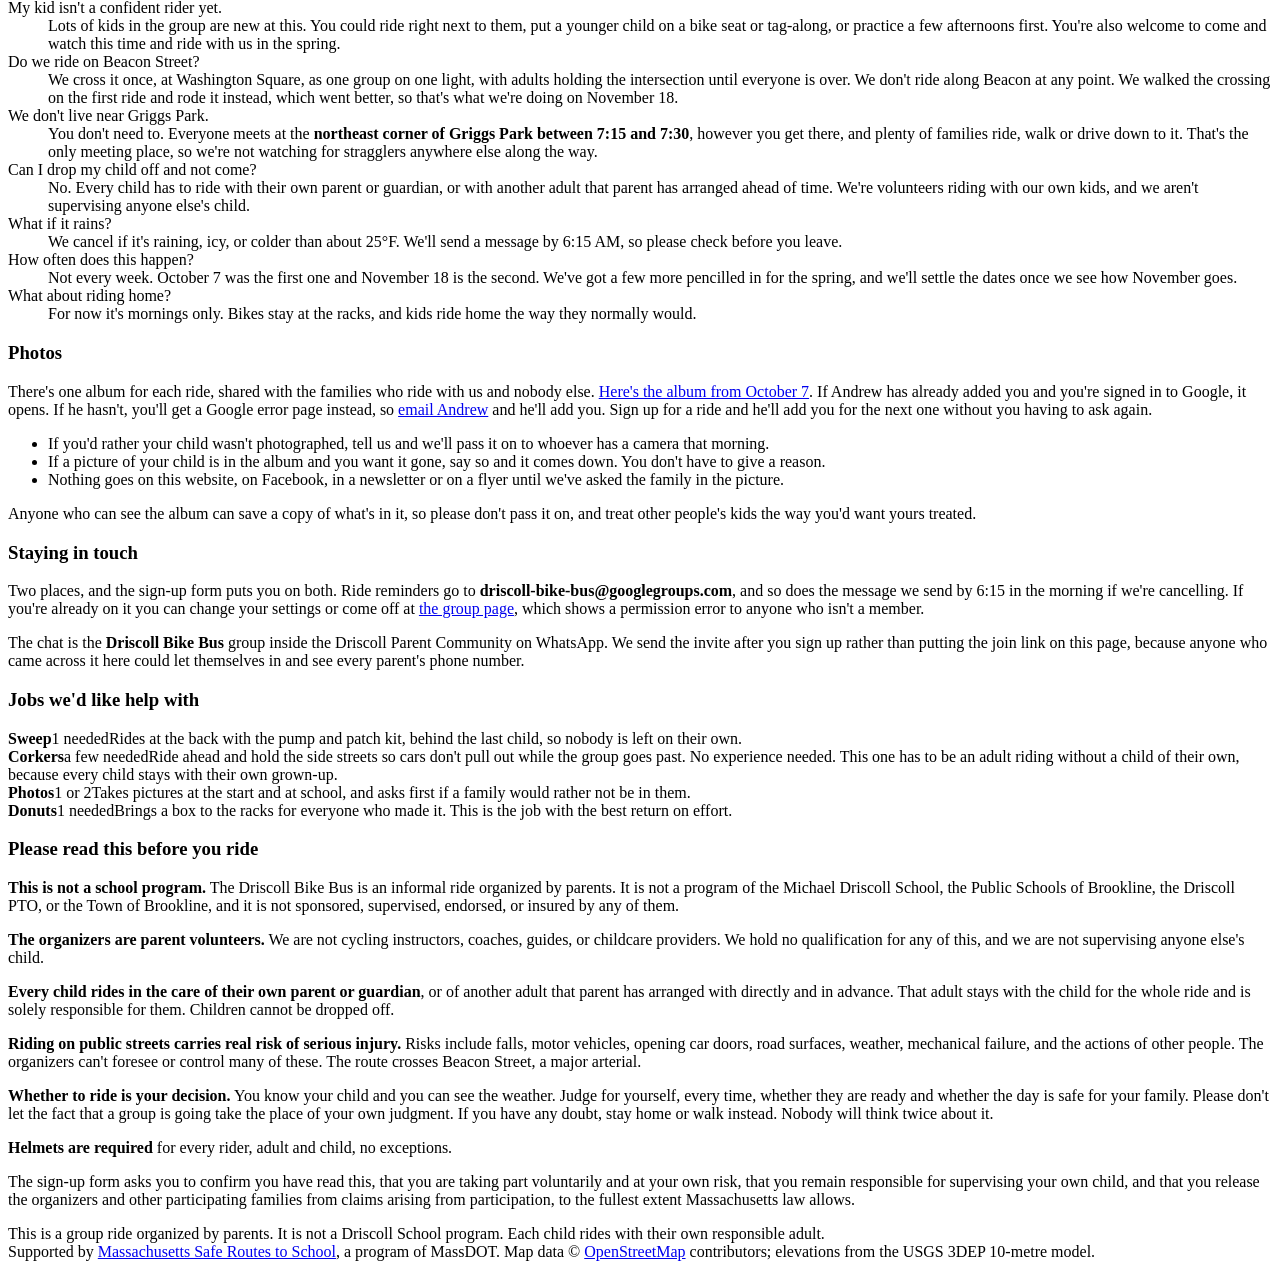
==== commit 9a202da3: "One meeting place: Griggs Park The Washington Square pickup comes off the schedule, the map label an" ====
--- a/public/driscoll/index.html
+++ b/public/driscoll/index.html
@@ -48,14 +48,14 @@
       <ul class="stops">
         <li><span class="t">7:15</span><span class="p">Griggs Park, northeast corner<em>Come any time between 7:15 and 7:30. Make your own way there, however is easiest.</em></span></li>
         <li><span class="t">7:30</span><span class="p">We leave<em>Along Griggs Terrace and Griggs Road. We stop at Washington Street and wait for everyone to catch up.</em></span></li>
-        <li><span class="t">7:38</span><span class="p">Washington Square<em>You can join us here instead if it's closer. We wait for the group again, then ride across Beacon Street together on one light.</em></span></li>
+        <li><span class="t">7:38</span><span class="p">Washington Square<em>We stop and wait for everyone to catch up, then ride across Beacon Street together on one light.</em></span></li>
         <li><span class="t">7:45</span><span class="p">Arrive at the Driscoll bike racks<em>That's 15 minutes before the bell.</em></span></li>
       </ul>
     </div>
   </div>
 
   <div class="map">
-    <svg viewBox="0 0 940 473" role="img" aria-label="Street map of the route. The group gathers at the northeast corner of Griggs Park, rides along Griggs Terrace and Griggs Road to Washington Street, regroups at Washington Square, crosses Beacon Street together on one light, and arrives at the Driscoll School bike racks.">
+    <svg viewBox="0 0 940 473" role="img" aria-label="Street map of the route. The group gathers at the northeast corner of Griggs Park, rides along Griggs Terrace and Griggs Road to Washington Street, waits for the group again at Washington Square, crosses Beacon Street together on one light, and arrives at the Driscoll School bike racks.">
       <rect x="0" y="0" width="940" height="473" fill="var(--mapbg)"/>
       <g fill="var(--parkfill)"><path d="M371 43L381 46L421 57L425 58L419 80L417 87L425 89L417 124L412 124L405 122L399 119L392 116L386 113L380 110L373 105L344 83L338 80L332 76L339 56L353 63L365 69L371 43ZM959 278L918 245L968 240L970 243L961 279L959 278ZM385 -31L430 -17L443 -13L451 -10L444 9L430 50L383 37L364 32L374 -1L385 -31ZM842 413L838 412L835 410L831 402L827 395L823 387L818 380L813 374L807 367L801 361L794 356L787 351L780 346L773 342L771 339L772 334L774 328L776 325L778 322L781 318L783 315L787 311L792 307L795 305L798 303L803 301L808 299L814 298L818 297L824 297L830 298L836 299L842 301L845 303L850 306L853 308L857 311L859 314L862 317L865 321L868 326L870 332L872 338L872 343L873 347L873 354L872 361L870 367L867 374L863 384L858 394L853 403L849 409L847 412L843 413L842 413ZM407 59L406 63L406 68L398 67L392 66L386 66L380 65L377 63L374 61L371 57L373 52L376 49L381 48L384 51L389 54L393 56L400 57L405 58L407 59ZM295 241L313 234L310 232L306 228L303 225L300 222L298 219L294 213L297 226L297 231L292 233L295 241Z"/></g>
       <g fill="var(--schoolfill)"><path d="M311 237L287 245L285 248L288 252L276 263L269 269L265 265L260 260L257 257L250 249L246 245L243 242L234 233L220 219L217 217L208 206L230 185L194 150L189 145L187 142L184 140L180 139L176 138L172 137L169 135L166 133L167 128L171 125L176 123L180 122L185 120L190 120L197 121L206 124L209 126L213 127L216 129L220 131L223 133L227 137L232 142L241 149L246 153L252 159L257 164L264 172L268 177L274 184L282 196L287 203L292 211L296 217L300 222L303 225L306 228L310 232L313 234L311 237ZM-19 122L-36 108L-38 105L-37 101L-17 80L-4 67L17 83L-19 122ZM95 321L99 333L88 336L73 341L68 330L95 321Z"/></g>
@@ -89,12 +89,12 @@
       </g>
       <g font-family="Archivo, sans-serif" font-size="14.5" font-weight="800" fill="none" stroke="var(--mapbg)" stroke-width="5.5" stroke-linejoin="round">
                         <text x="930" y="352" text-anchor="end">7:15 Griggs Park, NE corner</text>
-        <text x="318" y="374" text-anchor="middle">7:38 Washington Sq (join here too)</text>
+        <text x="318" y="374" text-anchor="middle">7:38 Washington Sq</text>
         <text x="152" y="209" text-anchor="middle">7:45 DRISCOLL</text>
       </g>
       <g font-family="Archivo, sans-serif" font-size="14.5" font-weight="800" fill="var(--text)" stroke="none">
                         <text x="930" y="352" text-anchor="end">7:15 Griggs Park, NE corner</text>
-        <text x="318" y="374" text-anchor="middle">7:38 Washington Sq (join here too)</text>
+        <text x="318" y="374" text-anchor="middle">7:38 Washington Sq</text>
         <text x="152" y="209" text-anchor="middle">7:45 DRISCOLL</text>
       </g>
     </svg>
@@ -146,7 +146,7 @@
     <dl class="faq">
       <div><dt>My kid isn't a confident rider yet.</dt><dd>Lots of kids in the group are new at this. You could ride right next to them, put a younger child on a bike seat or tag-along, or practice a few afternoons first. You're also welcome to come and watch this time and ride with us in the spring.</dd></div>
       <div><dt>Do we ride on Beacon Street?</dt><dd>We cross it once, at Washington Square, as one group on one light, with adults holding the intersection until everyone is over. We don't ride along Beacon at any point. We walked the crossing on the first ride and rode it instead, which went better, so that's what we're doing on November 18.</dd></div>
-      <div><dt>We don't live near either meeting point.</dt><dd>You can join at either stop: <b>Griggs Park between 7:15 and 7:30</b>, or <b>Washington Square at 7:38</b>. You don't need to live nearby, and you don't need to tell us ahead of time.</dd></div>
+      <div><dt>We don't live near Griggs Park.</dt><dd>You don't need to. Everyone meets at the <b>northeast corner of Griggs Park between 7:15 and 7:30</b>, however you get there, and plenty of families ride, walk or drive down to it. That's the only meeting place, so we're not watching for stragglers anywhere else along the way.</dd></div>
       <div><dt>Can I drop my child off and not come?</dt><dd>No. Every child has to ride with their own parent or guardian, or with another adult that parent has arranged ahead of time. We're volunteers riding with our own kids, and we aren't supervising anyone else's child.</dd></div>
       <div><dt>What if it rains?</dt><dd>We cancel if it's raining, icy, or colder than about 25&deg;F. We'll send a message by 6:15 AM, so please check before you leave.</dd></div>
       <div><dt>How often does this happen?</dt><dd>Not every week. October 7 was the first one and November 18 is the second. We've got a few more pencilled in for the spring, and we'll settle the dates once we see how November goes.</dd></div>
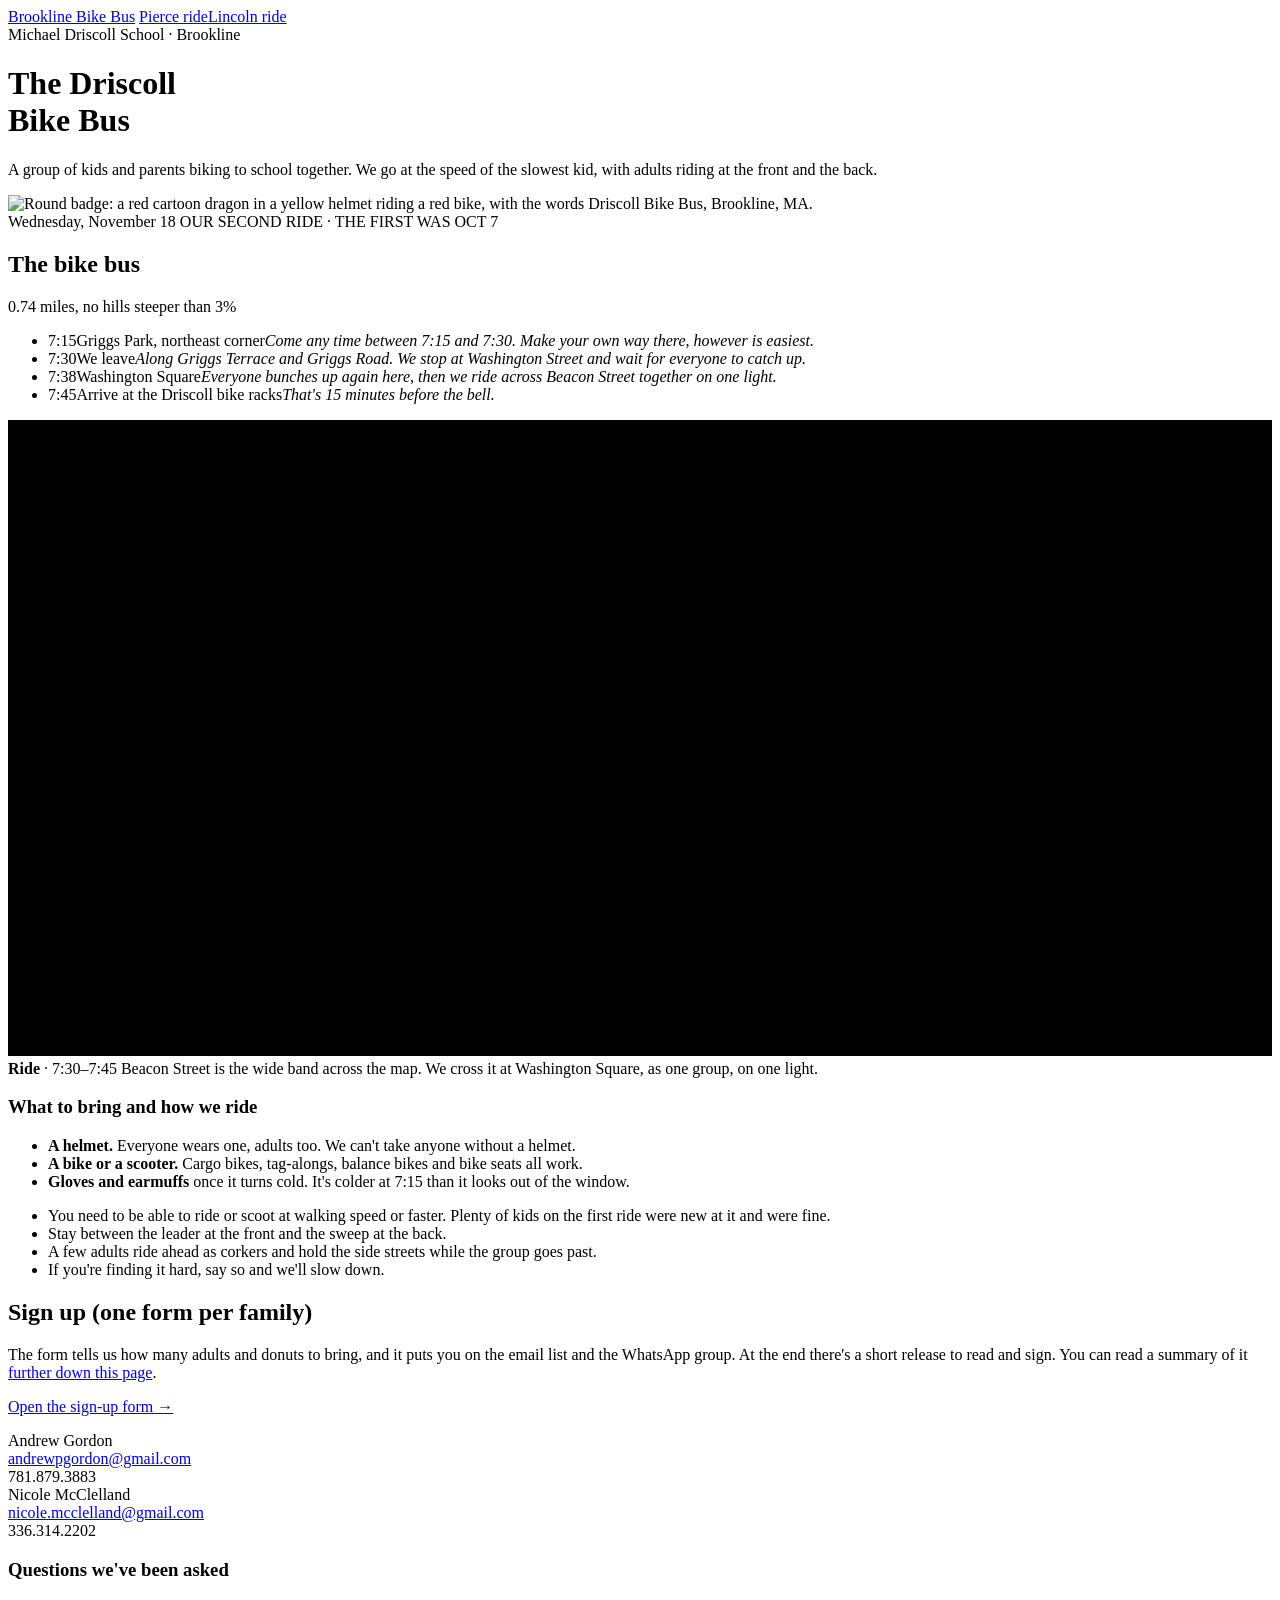
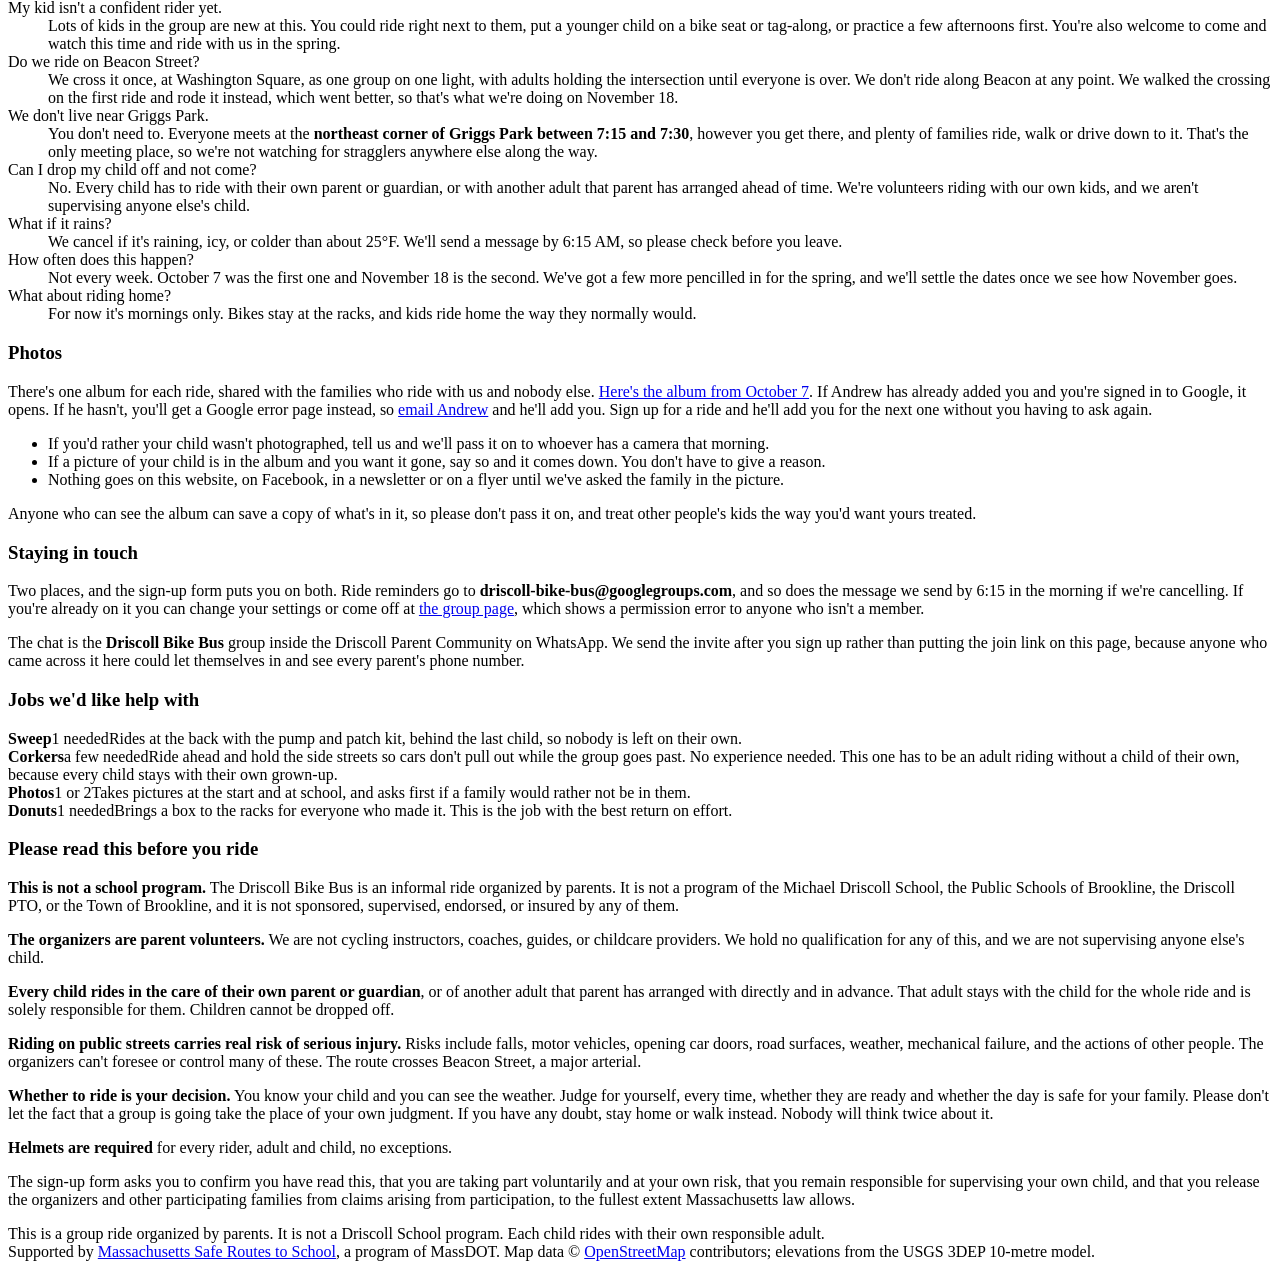
==== commit 1e0190b2: "Don't say 'wait for everyone to catch up' twice in four lines Co-Authored-By: Claude Opus 5 <noreply" ====
--- a/public/driscoll/index.html
+++ b/public/driscoll/index.html
@@ -48,7 +48,7 @@
       <ul class="stops">
         <li><span class="t">7:15</span><span class="p">Griggs Park, northeast corner<em>Come any time between 7:15 and 7:30. Make your own way there, however is easiest.</em></span></li>
         <li><span class="t">7:30</span><span class="p">We leave<em>Along Griggs Terrace and Griggs Road. We stop at Washington Street and wait for everyone to catch up.</em></span></li>
-        <li><span class="t">7:38</span><span class="p">Washington Square<em>We stop and wait for everyone to catch up, then ride across Beacon Street together on one light.</em></span></li>
+        <li><span class="t">7:38</span><span class="p">Washington Square<em>Everyone bunches up again here, then we ride across Beacon Street together on one light.</em></span></li>
         <li><span class="t">7:45</span><span class="p">Arrive at the Driscoll bike racks<em>That's 15 minutes before the bell.</em></span></li>
       </ul>
     </div>
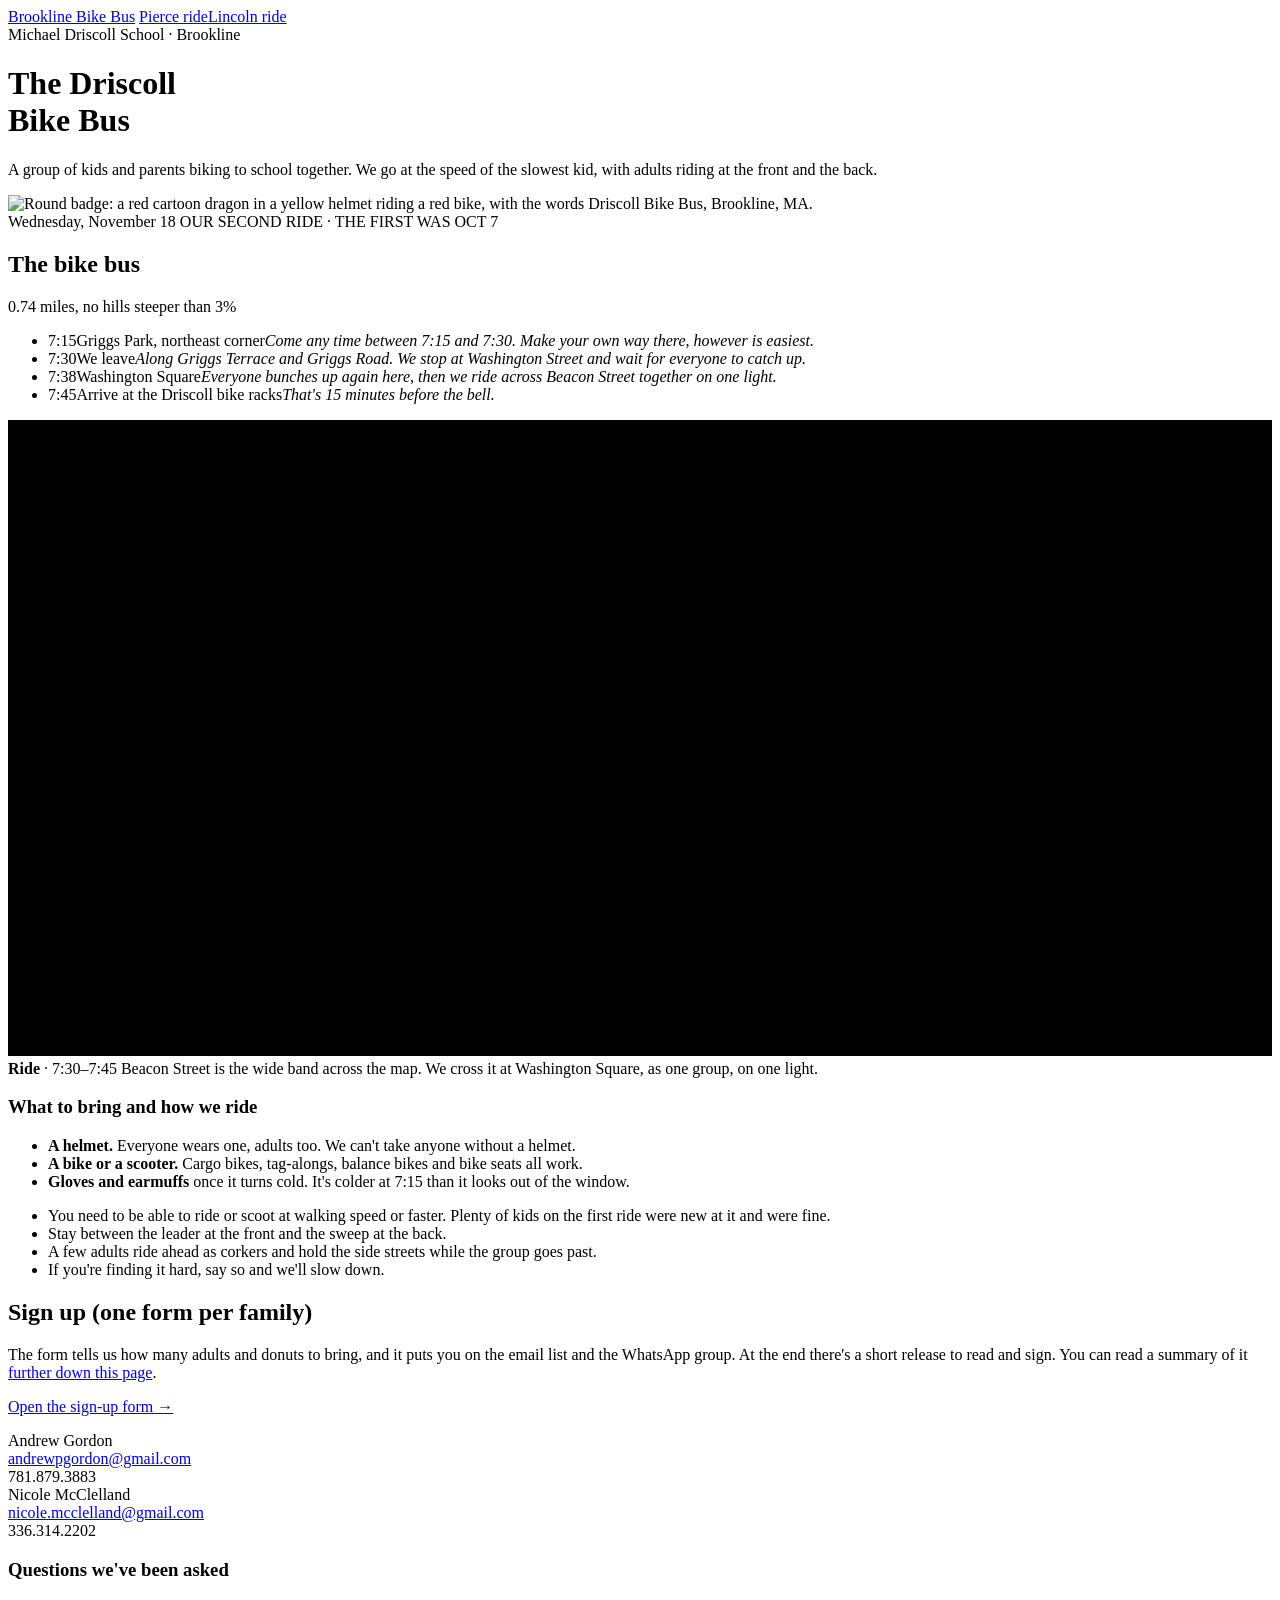
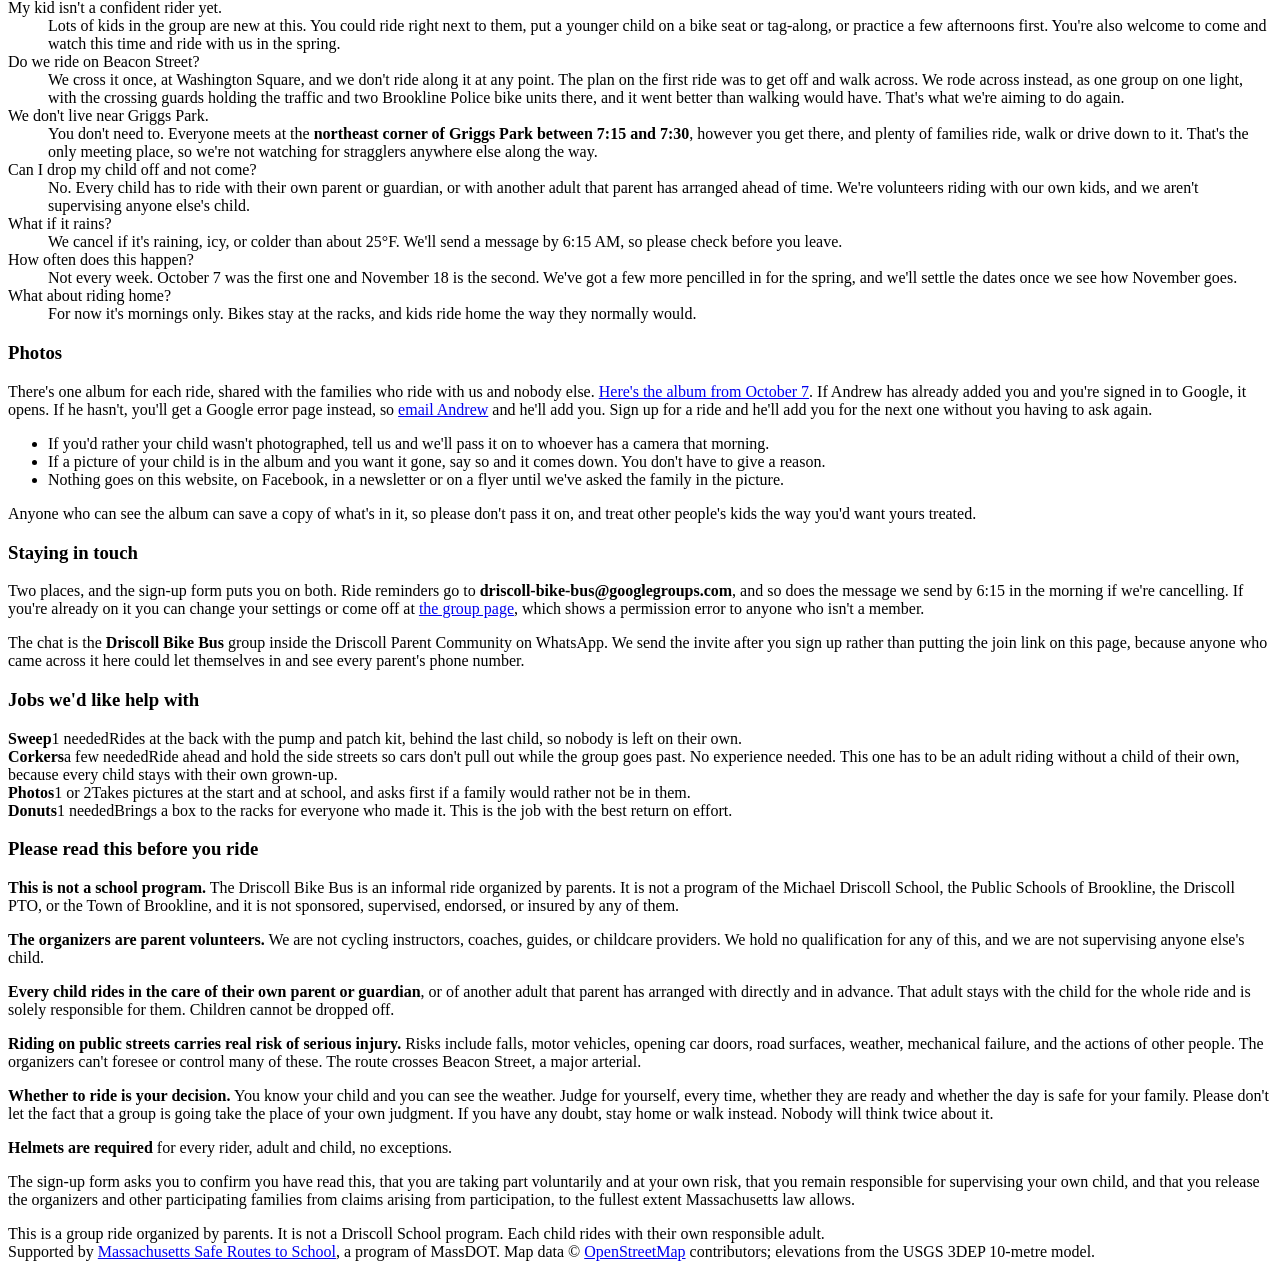
==== commit b0434b13: "Say who actually held the traffic on Beacon Both PD bike units came on Oct 7 and the Washington Squa" ====
--- a/public/driscoll/index.html
+++ b/public/driscoll/index.html
@@ -145,7 +145,7 @@
     <h3>Questions we've been asked</h3>
     <dl class="faq">
       <div><dt>My kid isn't a confident rider yet.</dt><dd>Lots of kids in the group are new at this. You could ride right next to them, put a younger child on a bike seat or tag-along, or practice a few afternoons first. You're also welcome to come and watch this time and ride with us in the spring.</dd></div>
-      <div><dt>Do we ride on Beacon Street?</dt><dd>We cross it once, at Washington Square, as one group on one light, with adults holding the intersection until everyone is over. We don't ride along Beacon at any point. We walked the crossing on the first ride and rode it instead, which went better, so that's what we're doing on November 18.</dd></div>
+      <div><dt>Do we ride on Beacon Street?</dt><dd>We cross it once, at Washington Square, and we don't ride along it at any point. The plan on the first ride was to get off and walk across. We rode across instead, as one group on one light, with the crossing guards holding the traffic and two Brookline Police bike units there, and it went better than walking would have. That's what we're aiming to do again.</dd></div>
       <div><dt>We don't live near Griggs Park.</dt><dd>You don't need to. Everyone meets at the <b>northeast corner of Griggs Park between 7:15 and 7:30</b>, however you get there, and plenty of families ride, walk or drive down to it. That's the only meeting place, so we're not watching for stragglers anywhere else along the way.</dd></div>
       <div><dt>Can I drop my child off and not come?</dt><dd>No. Every child has to ride with their own parent or guardian, or with another adult that parent has arranged ahead of time. We're volunteers riding with our own kids, and we aren't supervising anyone else's child.</dd></div>
       <div><dt>What if it rains?</dt><dd>We cancel if it's raining, icy, or colder than about 25&deg;F. We'll send a message by 6:15 AM, so please check before you leave.</dd></div>
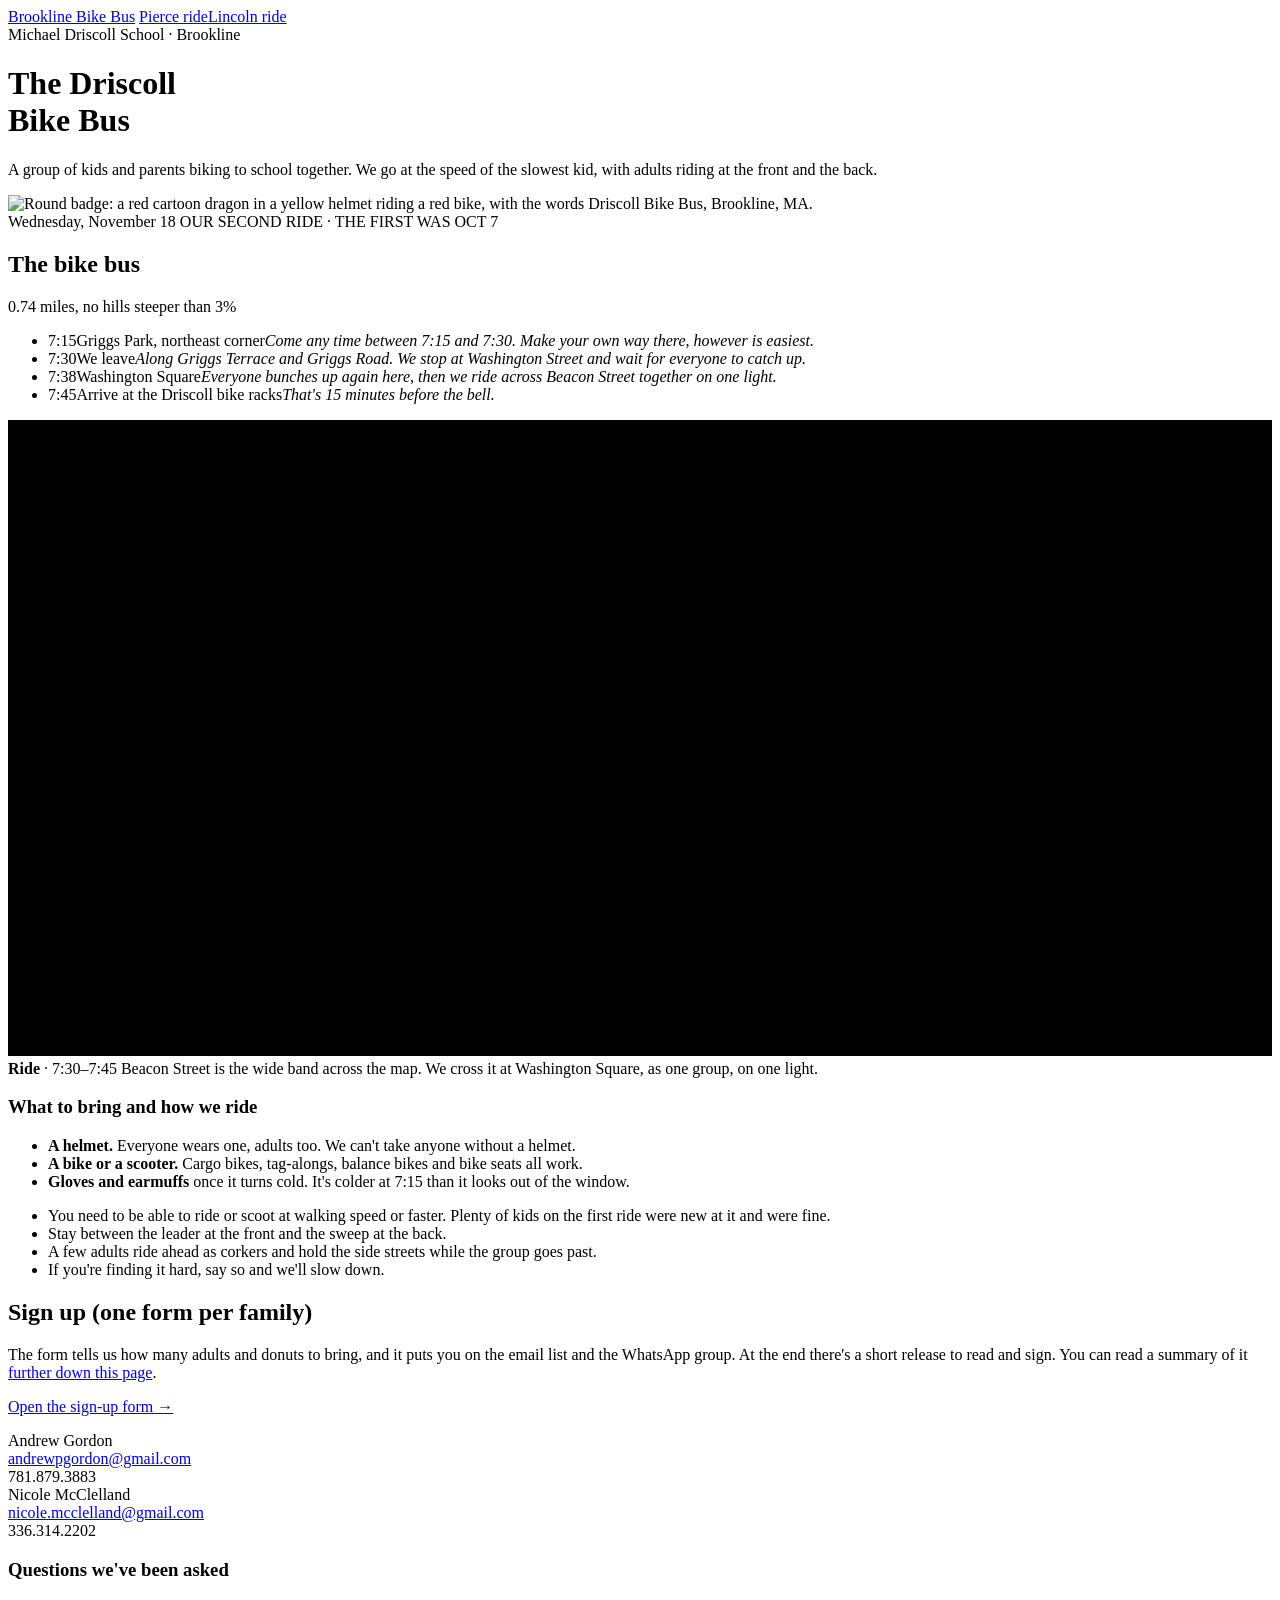
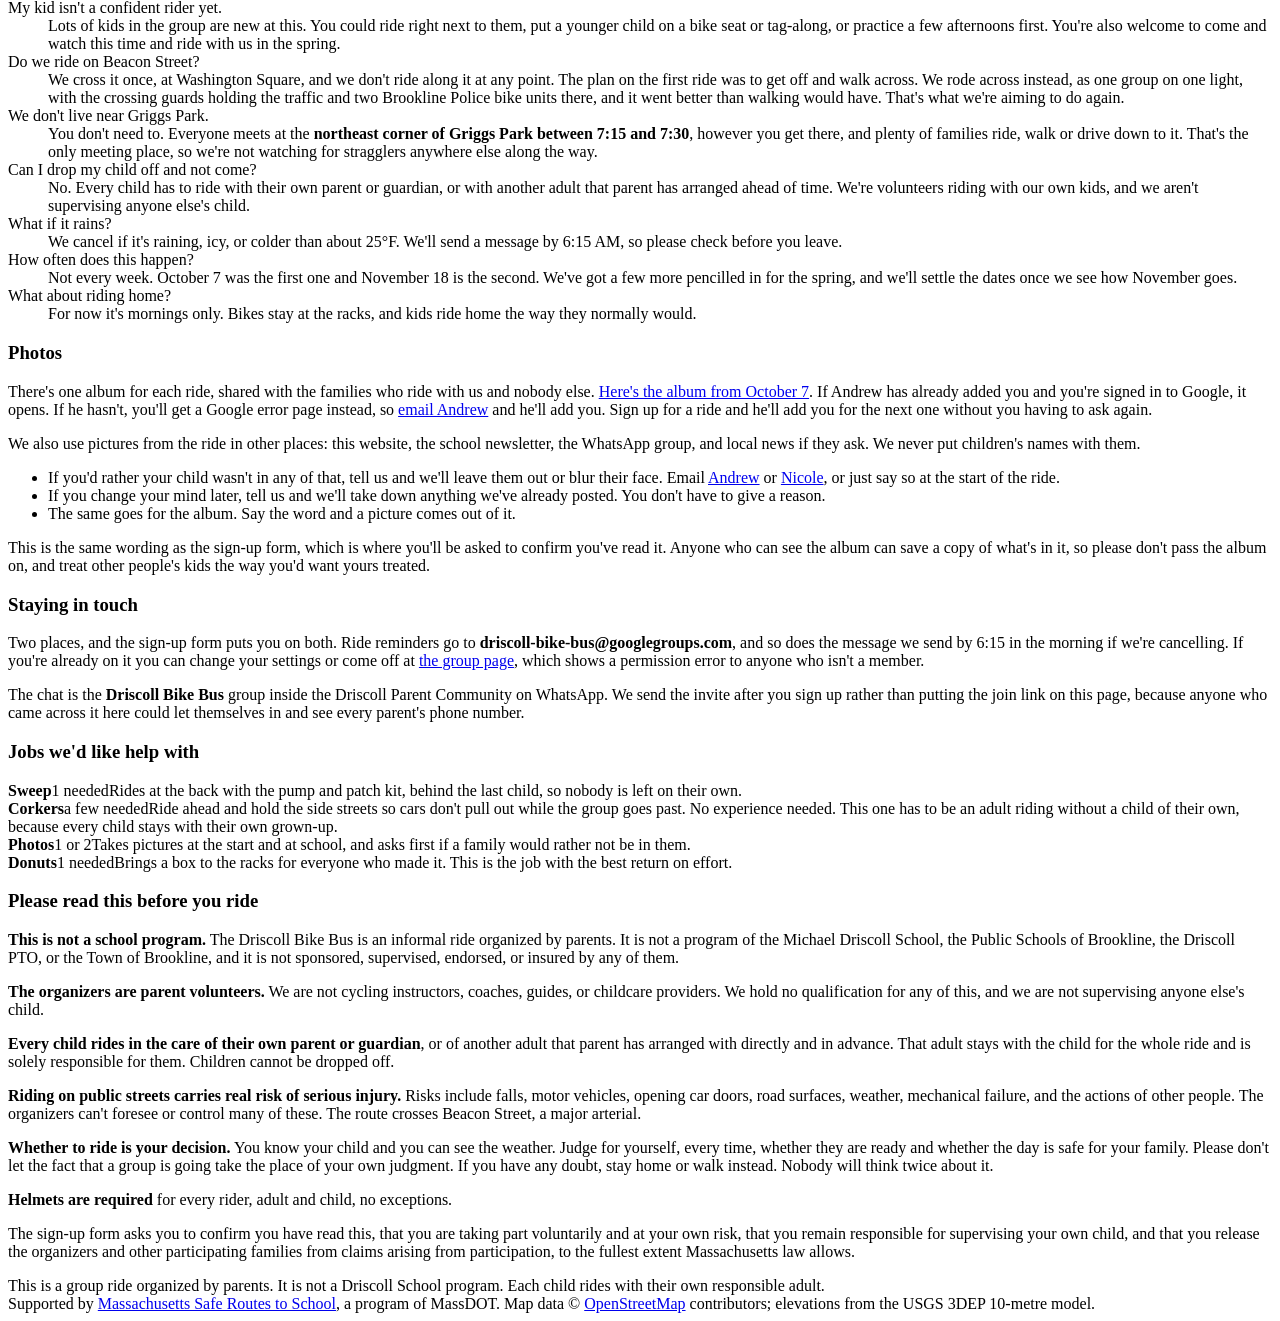
==== commit af8ce0ae: "Photos are opt-out, and the three documents finally agree Andrew's call. The sign-up form has always" ====
--- a/public/driscoll/index.html
+++ b/public/driscoll/index.html
@@ -157,12 +157,13 @@
   <section>
     <h3>Photos</h3>
     <p>There's one album for each ride, shared with the families who ride with us and nobody else. <a href="https://photos.google.com/share/AF1QipO8wEWGYjAG90mAkrhTyD6m5ygC50EoeEyARmJE_xkNbR6lCPt7_jM--6XMdGfysQ" target="_blank" rel="noopener">Here's the album from October 7</a>. If Andrew has already added you and you're signed in to Google, it opens. If he hasn't, you'll get a Google error page instead, so <a href="mailto:andrewpgordon@gmail.com?subject=Bike%20bus%20photo%20album">email Andrew</a> and he'll add you. Sign up for a ride and he'll add you for the next one without you having to ask again.</p>
+    <p>We also use pictures from the ride in other places: this website, the school newsletter, the WhatsApp group, and local news if they ask. We never put children's names with them.</p>
     <ul>
-      <li>If you'd rather your child wasn't photographed, tell us and we'll pass it on to whoever has a camera that morning.</li>
-      <li>If a picture of your child is in the album and you want it gone, say so and it comes down. You don't have to give a reason.</li>
-      <li>Nothing goes on this website, on Facebook, in a newsletter or on a flyer until we've asked the family in the picture.</li>
+      <li>If you'd rather your child wasn't in any of that, tell us and we'll leave them out or blur their face. Email <a href="mailto:andrewpgordon@gmail.com">Andrew</a> or <a href="mailto:nicole.mcclelland@gmail.com">Nicole</a>, or just say so at the start of the ride.</li>
+      <li>If you change your mind later, tell us and we'll take down anything we've already posted. You don't have to give a reason.</li>
+      <li>The same goes for the album. Say the word and a picture comes out of it.</li>
     </ul>
-    <p>Anyone who can see the album can save a copy of what's in it, so please don't pass it on, and treat other people's kids the way you'd want yours treated.</p>
+    <p>This is the same wording as the sign-up form, which is where you'll be asked to confirm you've read it. Anyone who can see the album can save a copy of what's in it, so please don't pass the album on, and treat other people's kids the way you'd want yours treated.</p>
   </section>
 
   <section>
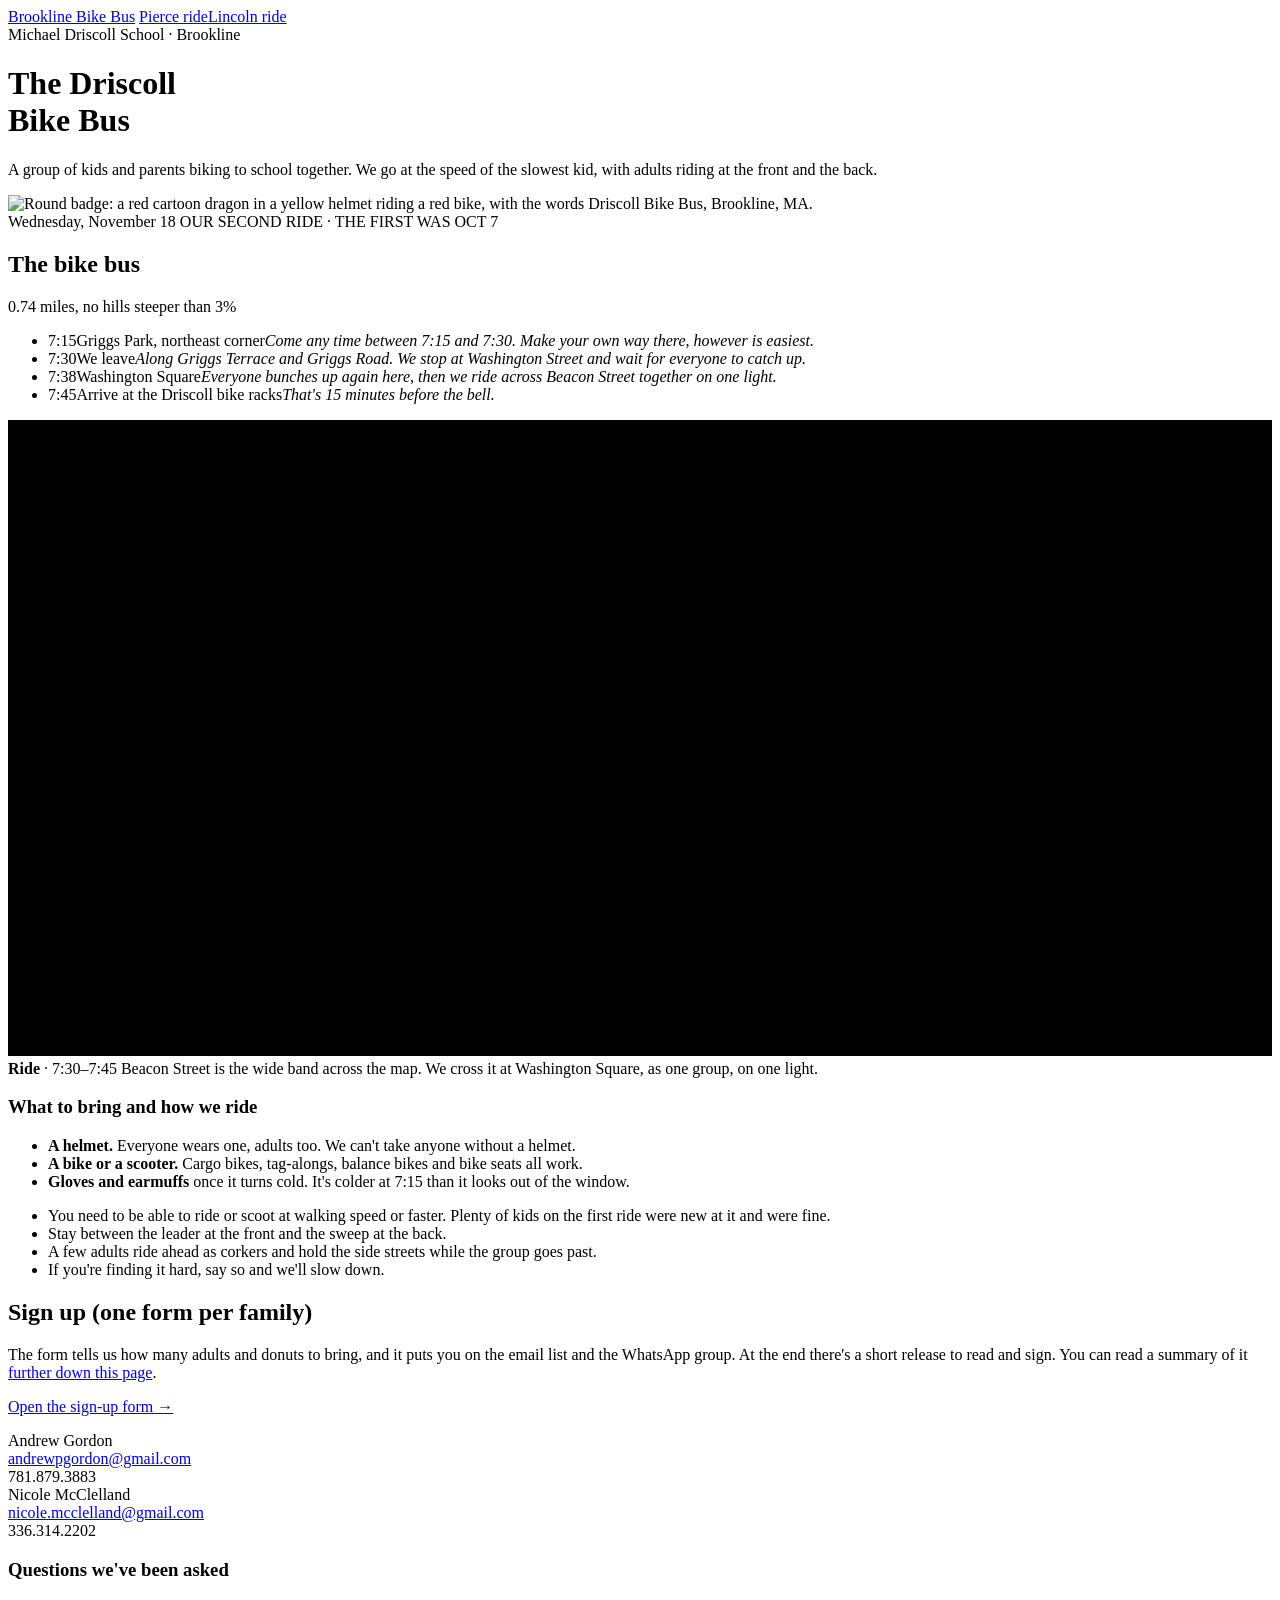
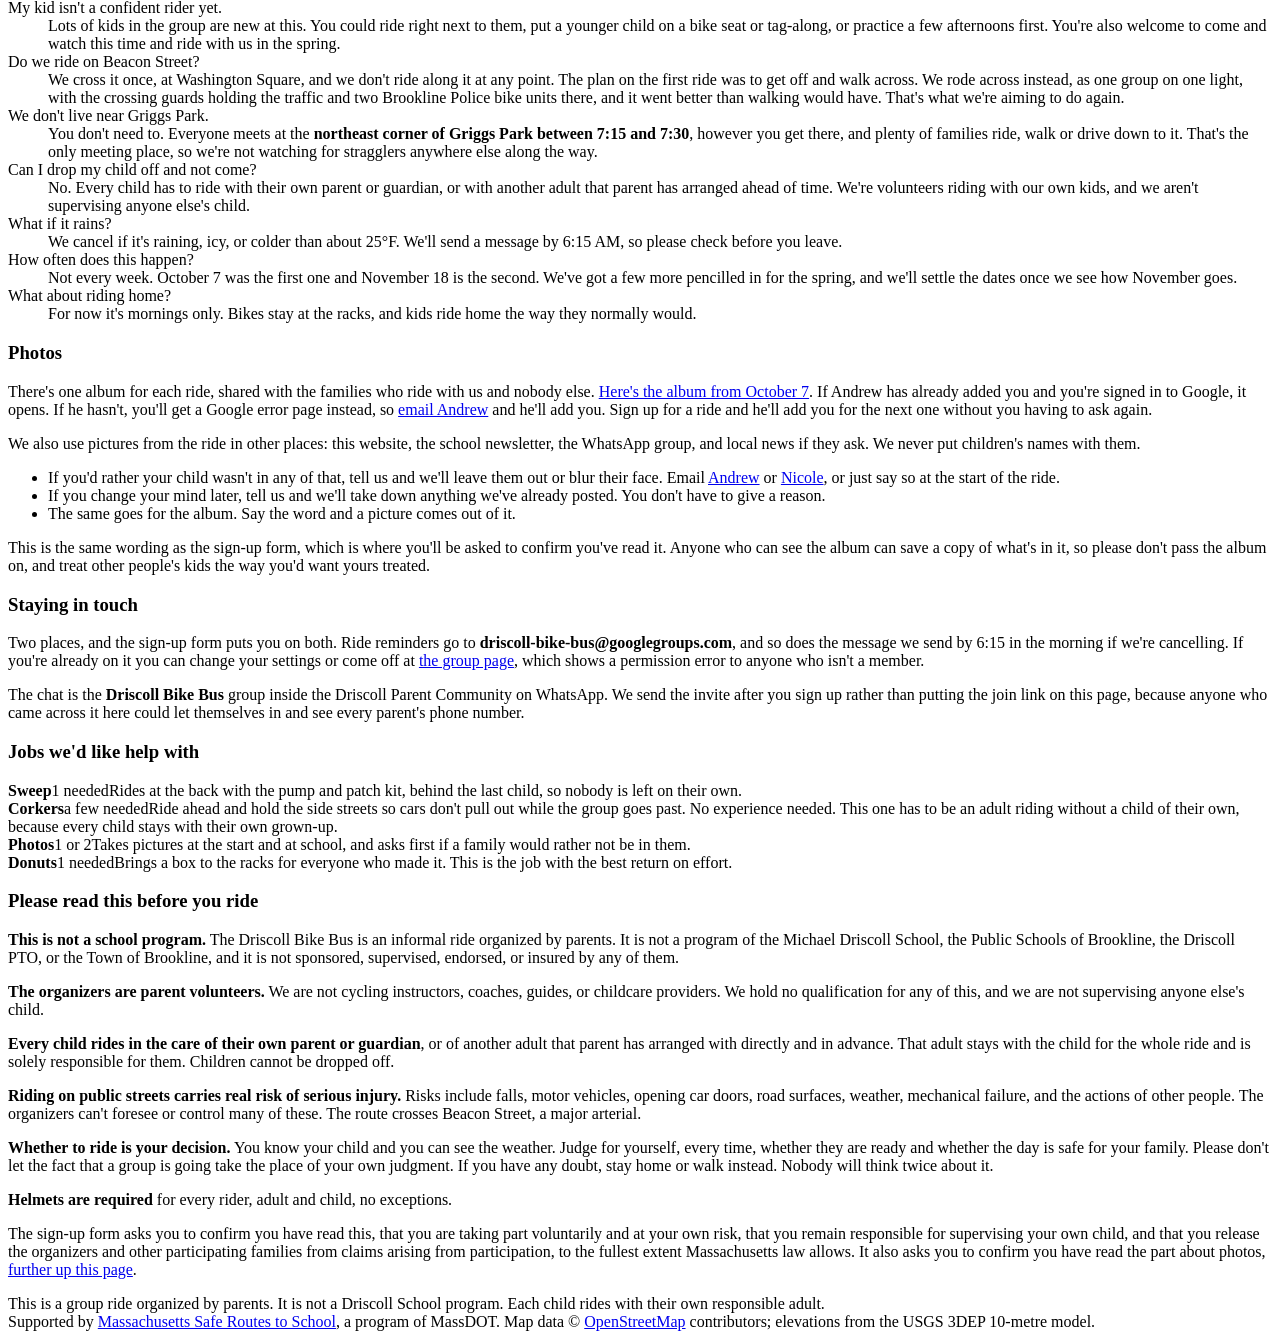
==== commit 9ac3bfe3: "Say in the release summary that it covers photos too The block on the ride page summarises what the " ====
--- a/public/driscoll/index.html
+++ b/public/driscoll/index.html
@@ -155,7 +155,7 @@
   </section>
 
   <section>
-    <h3>Photos</h3>
+    <h3 id="photos">Photos</h3>
     <p>There's one album for each ride, shared with the families who ride with us and nobody else. <a href="https://photos.google.com/share/AF1QipO8wEWGYjAG90mAkrhTyD6m5ygC50EoeEyARmJE_xkNbR6lCPt7_jM--6XMdGfysQ" target="_blank" rel="noopener">Here's the album from October 7</a>. If Andrew has already added you and you're signed in to Google, it opens. If he hasn't, you'll get a Google error page instead, so <a href="mailto:andrewpgordon@gmail.com?subject=Bike%20bus%20photo%20album">email Andrew</a> and he'll add you. Sign up for a ride and he'll add you for the next one without you having to ask again.</p>
     <p>We also use pictures from the ride in other places: this website, the school newsletter, the WhatsApp group, and local news if they ask. We never put children's names with them.</p>
     <ul>
@@ -191,7 +191,7 @@
       <p><b>Riding on public streets carries real risk of serious injury.</b> Risks include falls, motor vehicles, opening car doors, road surfaces, weather, mechanical failure, and the actions of other people. The organizers can't foresee or control many of these. The route crosses Beacon Street, a major arterial.</p>
       <p><b>Whether to ride is your decision.</b> You know your child and you can see the weather. Judge for yourself, every time, whether they are ready and whether the day is safe for your family. Please don't let the fact that a group is going take the place of your own judgment. If you have any doubt, stay home or walk instead. Nobody will think twice about it.</p>
       <p><b>Helmets are required</b> for every rider, adult and child, no exceptions.</p>
-      <p class="fine">The sign-up form asks you to confirm you have read this, that you are taking part voluntarily and at your own risk, that you remain responsible for supervising your own child, and that you release the organizers and other participating families from claims arising from participation, to the fullest extent Massachusetts law allows.</p>
+      <p class="fine">The sign-up form asks you to confirm you have read this, that you are taking part voluntarily and at your own risk, that you remain responsible for supervising your own child, and that you release the organizers and other participating families from claims arising from participation, to the fullest extent Massachusetts law allows. It also asks you to confirm you have read the part about photos, <a href="#photos">further up this page</a>.</p>
     </div>
   </section>
 
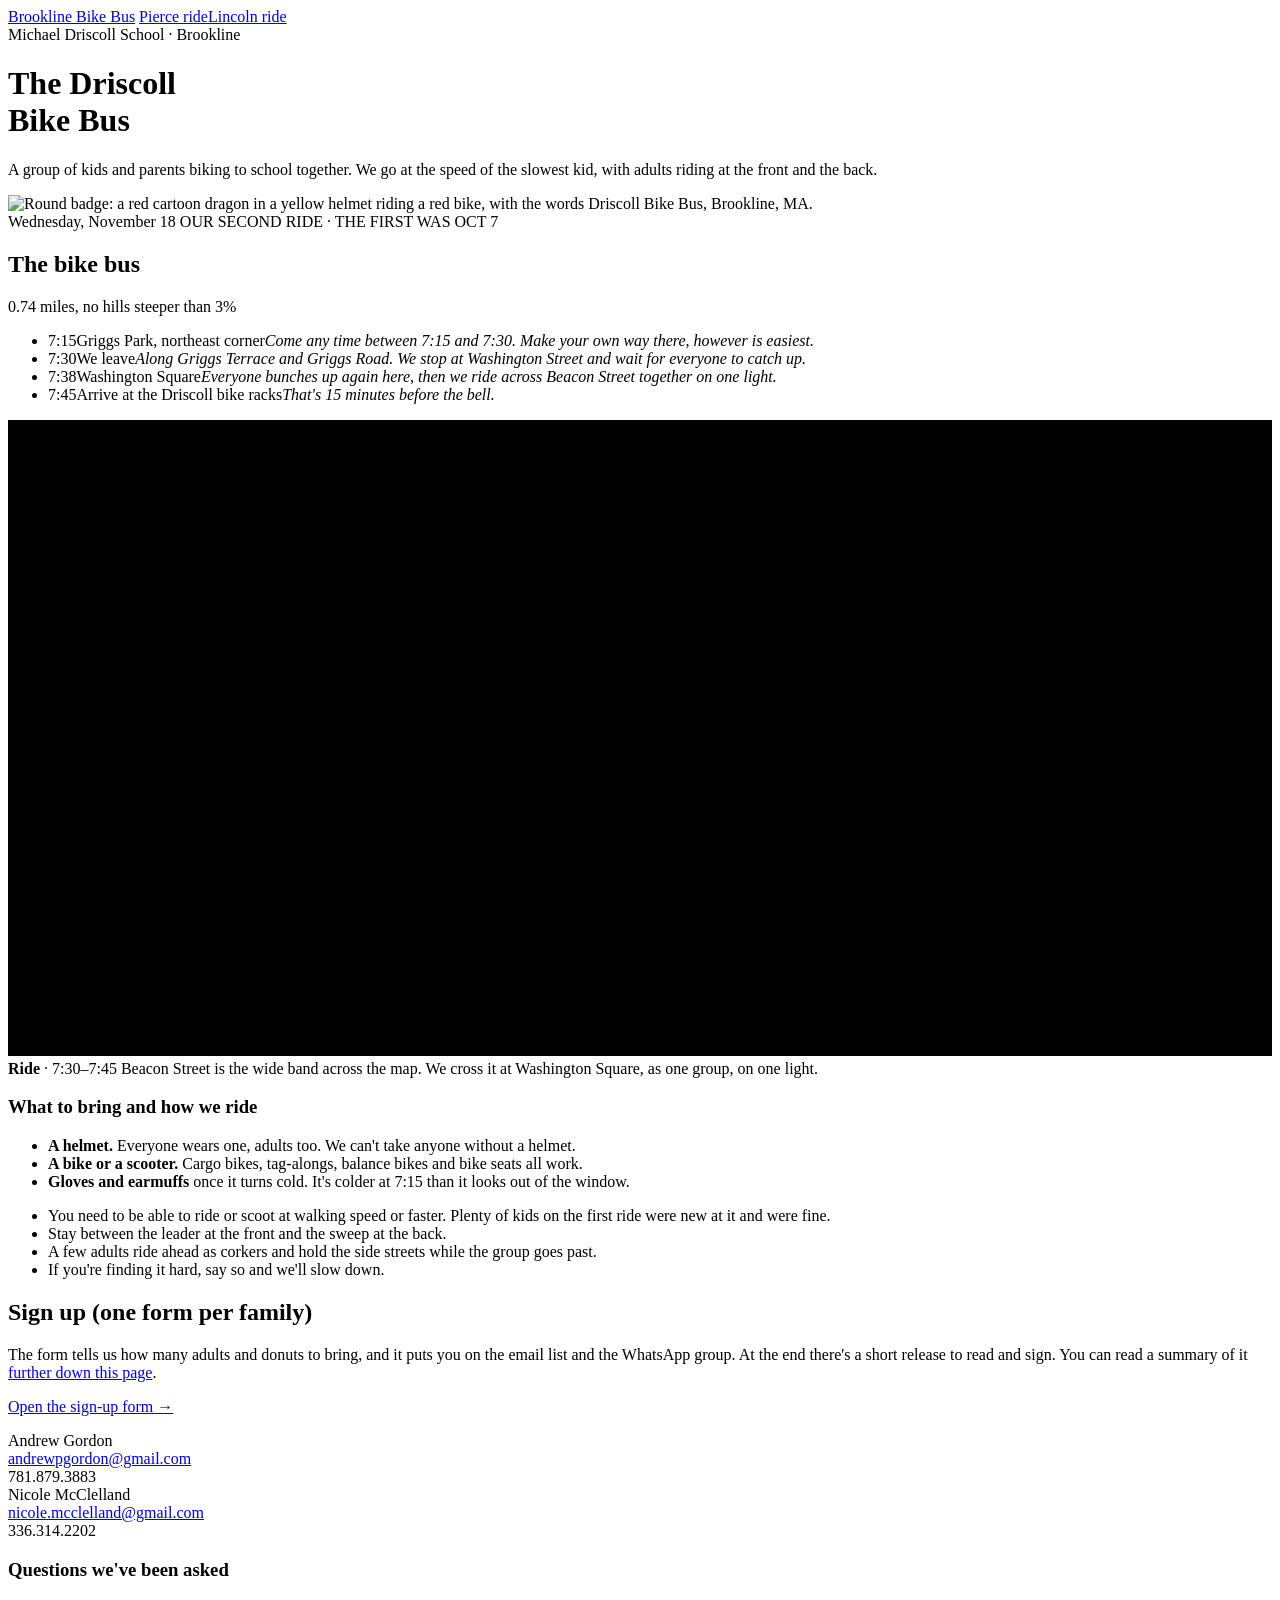
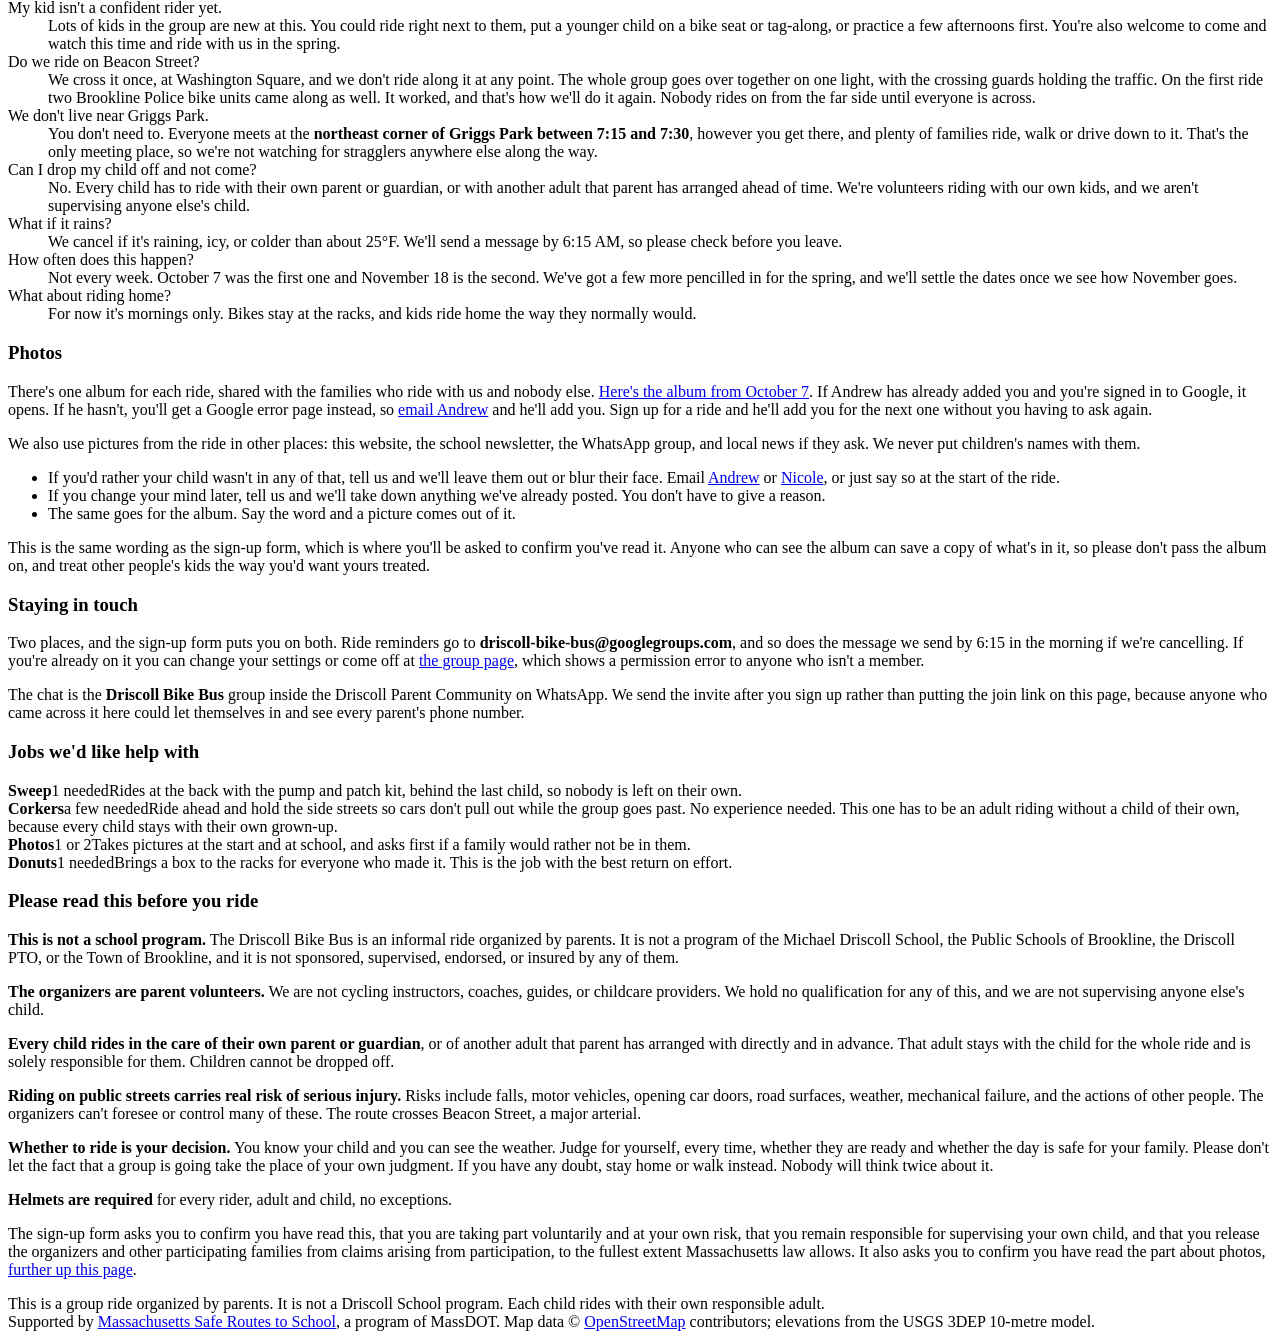
==== commit 71423c72: "Nothing says we walk across Beacon any more Swept the repo. The ride page FAQ, the crew brief, the h" ====
--- a/public/driscoll/index.html
+++ b/public/driscoll/index.html
@@ -145,7 +145,7 @@
     <h3>Questions we've been asked</h3>
     <dl class="faq">
       <div><dt>My kid isn't a confident rider yet.</dt><dd>Lots of kids in the group are new at this. You could ride right next to them, put a younger child on a bike seat or tag-along, or practice a few afternoons first. You're also welcome to come and watch this time and ride with us in the spring.</dd></div>
-      <div><dt>Do we ride on Beacon Street?</dt><dd>We cross it once, at Washington Square, and we don't ride along it at any point. The plan on the first ride was to get off and walk across. We rode across instead, as one group on one light, with the crossing guards holding the traffic and two Brookline Police bike units there, and it went better than walking would have. That's what we're aiming to do again.</dd></div>
+      <div><dt>Do we ride on Beacon Street?</dt><dd>We cross it once, at Washington Square, and we don't ride along it at any point. The whole group goes over together on one light, with the crossing guards holding the traffic. On the first ride two Brookline Police bike units came along as well. It worked, and that's how we'll do it again. Nobody rides on from the far side until everyone is across.</dd></div>
       <div><dt>We don't live near Griggs Park.</dt><dd>You don't need to. Everyone meets at the <b>northeast corner of Griggs Park between 7:15 and 7:30</b>, however you get there, and plenty of families ride, walk or drive down to it. That's the only meeting place, so we're not watching for stragglers anywhere else along the way.</dd></div>
       <div><dt>Can I drop my child off and not come?</dt><dd>No. Every child has to ride with their own parent or guardian, or with another adult that parent has arranged ahead of time. We're volunteers riding with our own kids, and we aren't supervising anyone else's child.</dd></div>
       <div><dt>What if it rains?</dt><dd>We cancel if it's raining, icy, or colder than about 25&deg;F. We'll send a message by 6:15 AM, so please check before you leave.</dd></div>
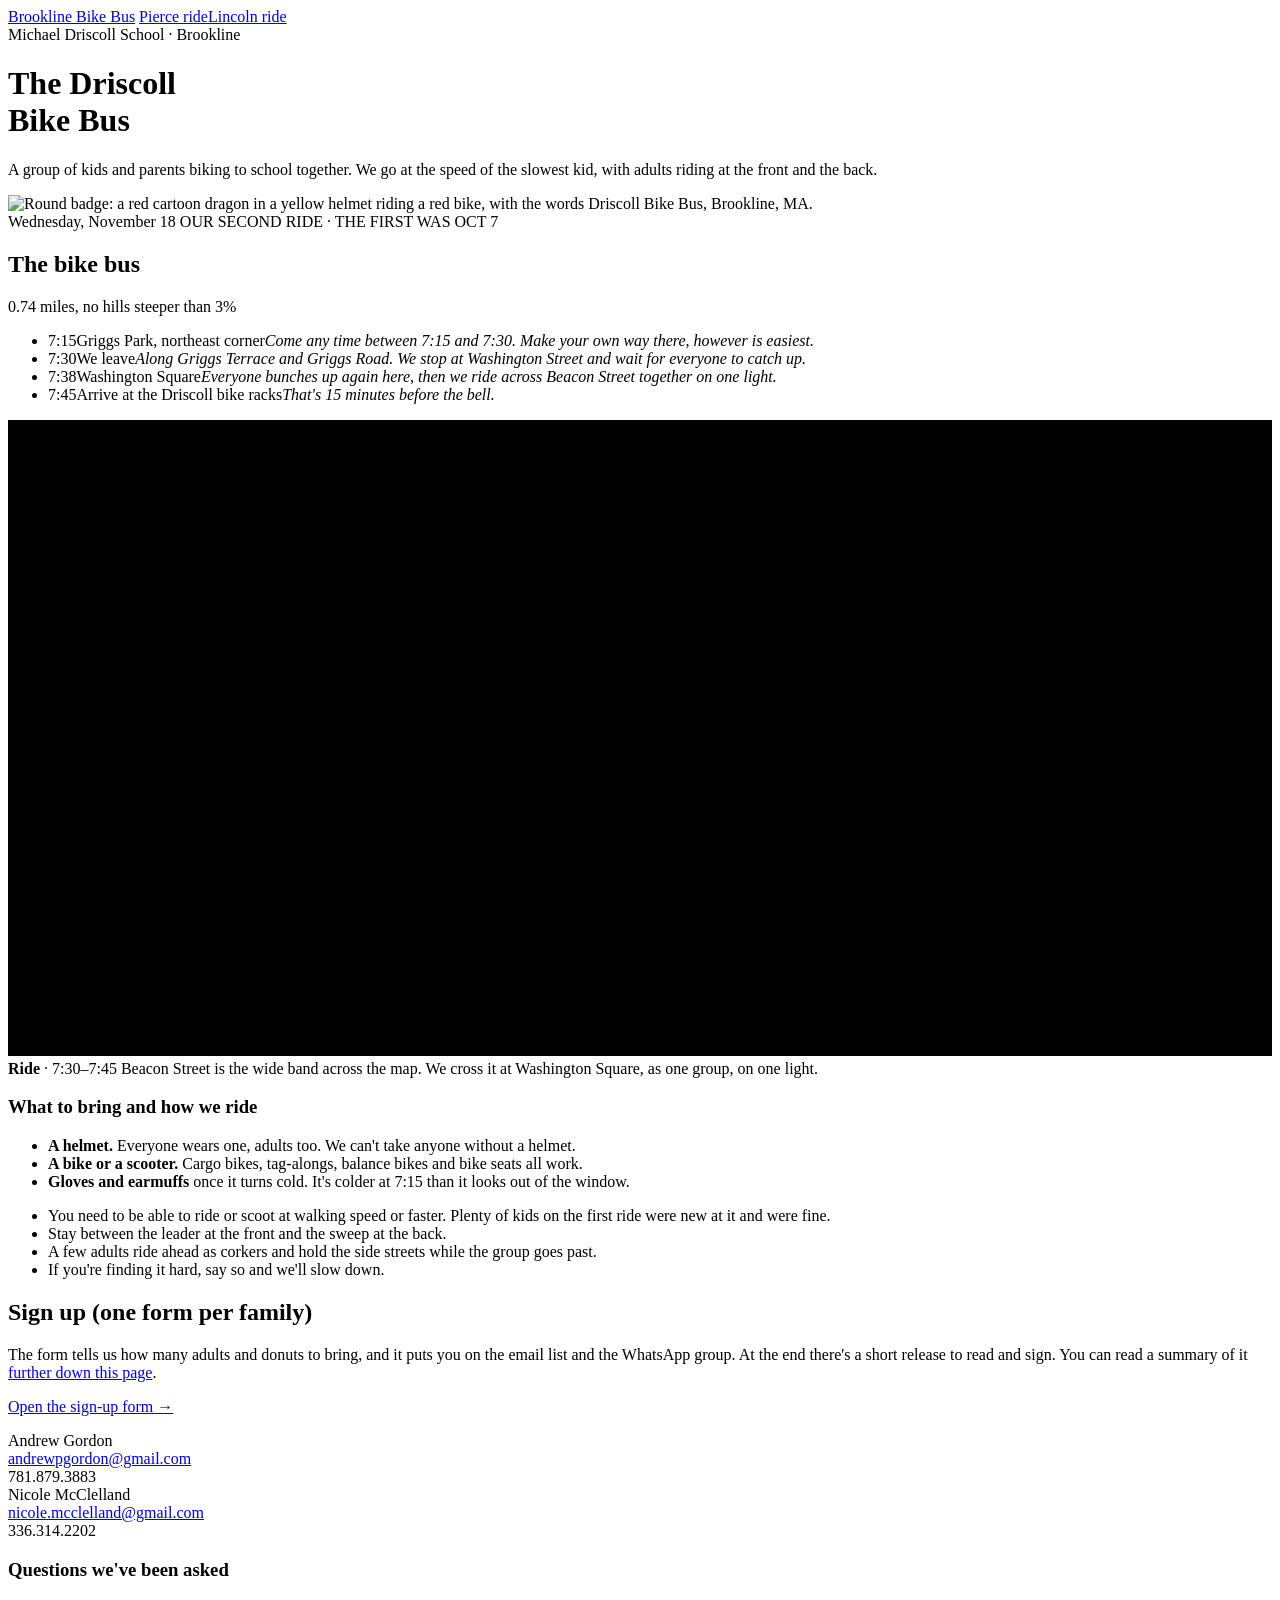
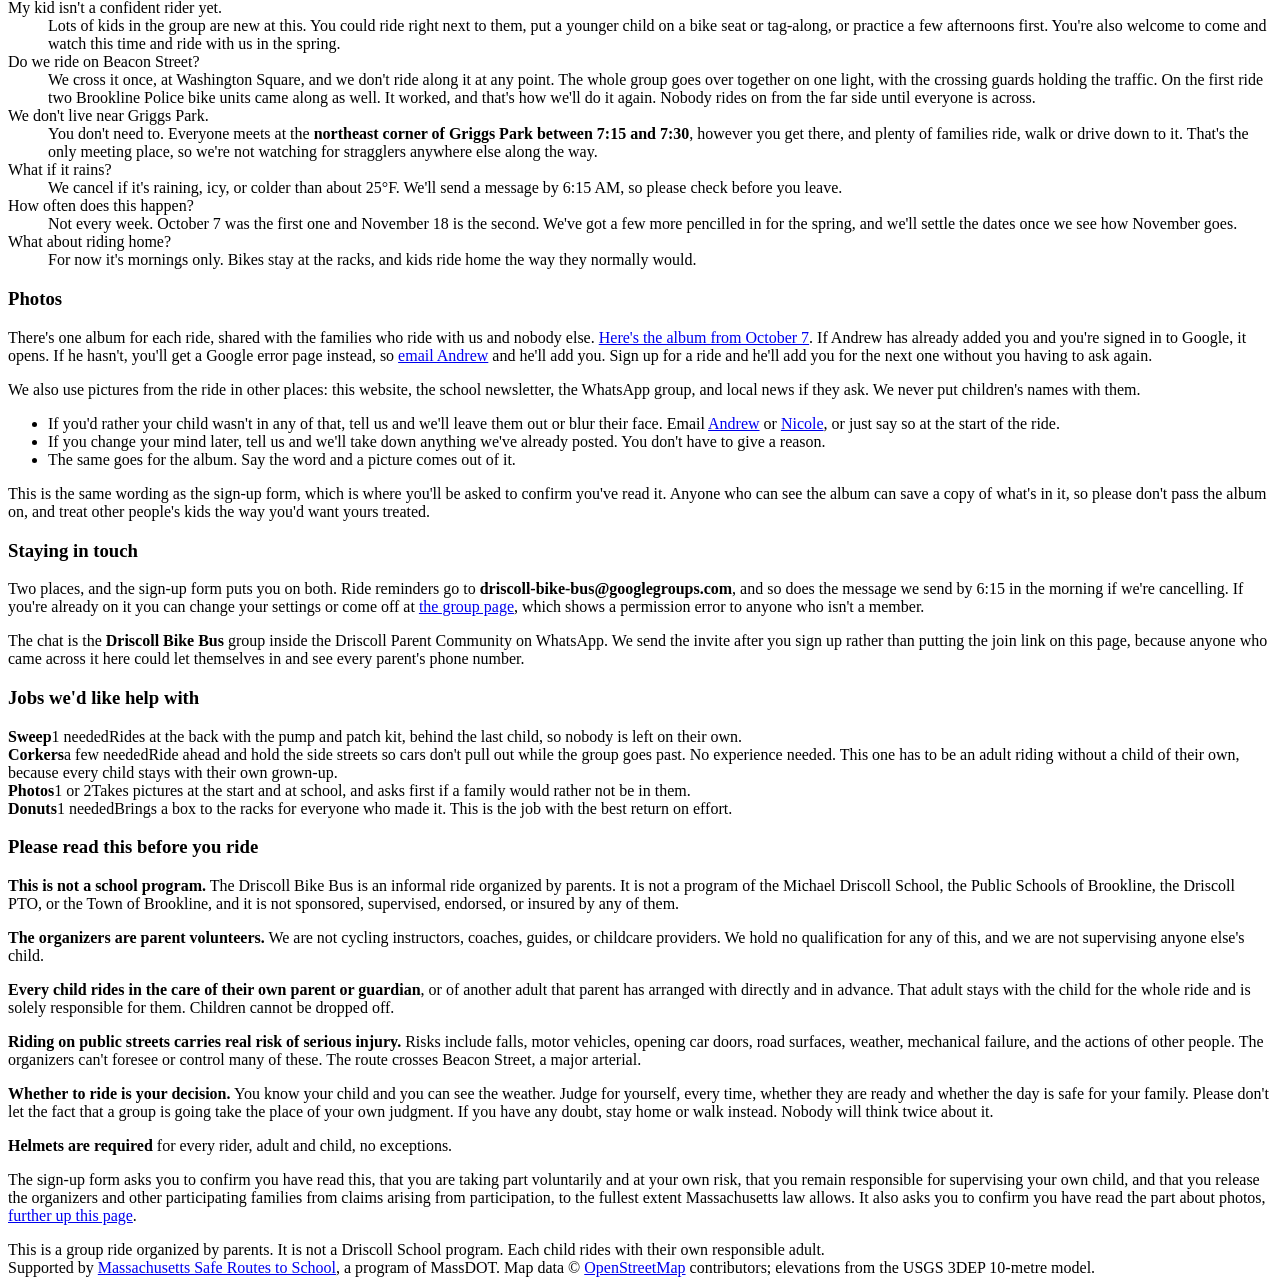
==== commit 9404b32e: "Remove the drop-off FAQ entry and the crew brief's own-parent section Co-Authored-By: Claude Sonnet " ====
--- a/public/driscoll/index.html
+++ b/public/driscoll/index.html
@@ -147,7 +147,6 @@
       <div><dt>My kid isn't a confident rider yet.</dt><dd>Lots of kids in the group are new at this. You could ride right next to them, put a younger child on a bike seat or tag-along, or practice a few afternoons first. You're also welcome to come and watch this time and ride with us in the spring.</dd></div>
       <div><dt>Do we ride on Beacon Street?</dt><dd>We cross it once, at Washington Square, and we don't ride along it at any point. The whole group goes over together on one light, with the crossing guards holding the traffic. On the first ride two Brookline Police bike units came along as well. It worked, and that's how we'll do it again. Nobody rides on from the far side until everyone is across.</dd></div>
       <div><dt>We don't live near Griggs Park.</dt><dd>You don't need to. Everyone meets at the <b>northeast corner of Griggs Park between 7:15 and 7:30</b>, however you get there, and plenty of families ride, walk or drive down to it. That's the only meeting place, so we're not watching for stragglers anywhere else along the way.</dd></div>
-      <div><dt>Can I drop my child off and not come?</dt><dd>No. Every child has to ride with their own parent or guardian, or with another adult that parent has arranged ahead of time. We're volunteers riding with our own kids, and we aren't supervising anyone else's child.</dd></div>
       <div><dt>What if it rains?</dt><dd>We cancel if it's raining, icy, or colder than about 25&deg;F. We'll send a message by 6:15 AM, so please check before you leave.</dd></div>
       <div><dt>How often does this happen?</dt><dd>Not every week. October 7 was the first one and November 18 is the second. We've got a few more pencilled in for the spring, and we'll settle the dates once we see how November goes.</dd></div>
       <div><dt>What about riding home?</dt><dd>For now it's mornings only. Bikes stay at the racks, and kids ride home the way they normally would.</dd></div>
